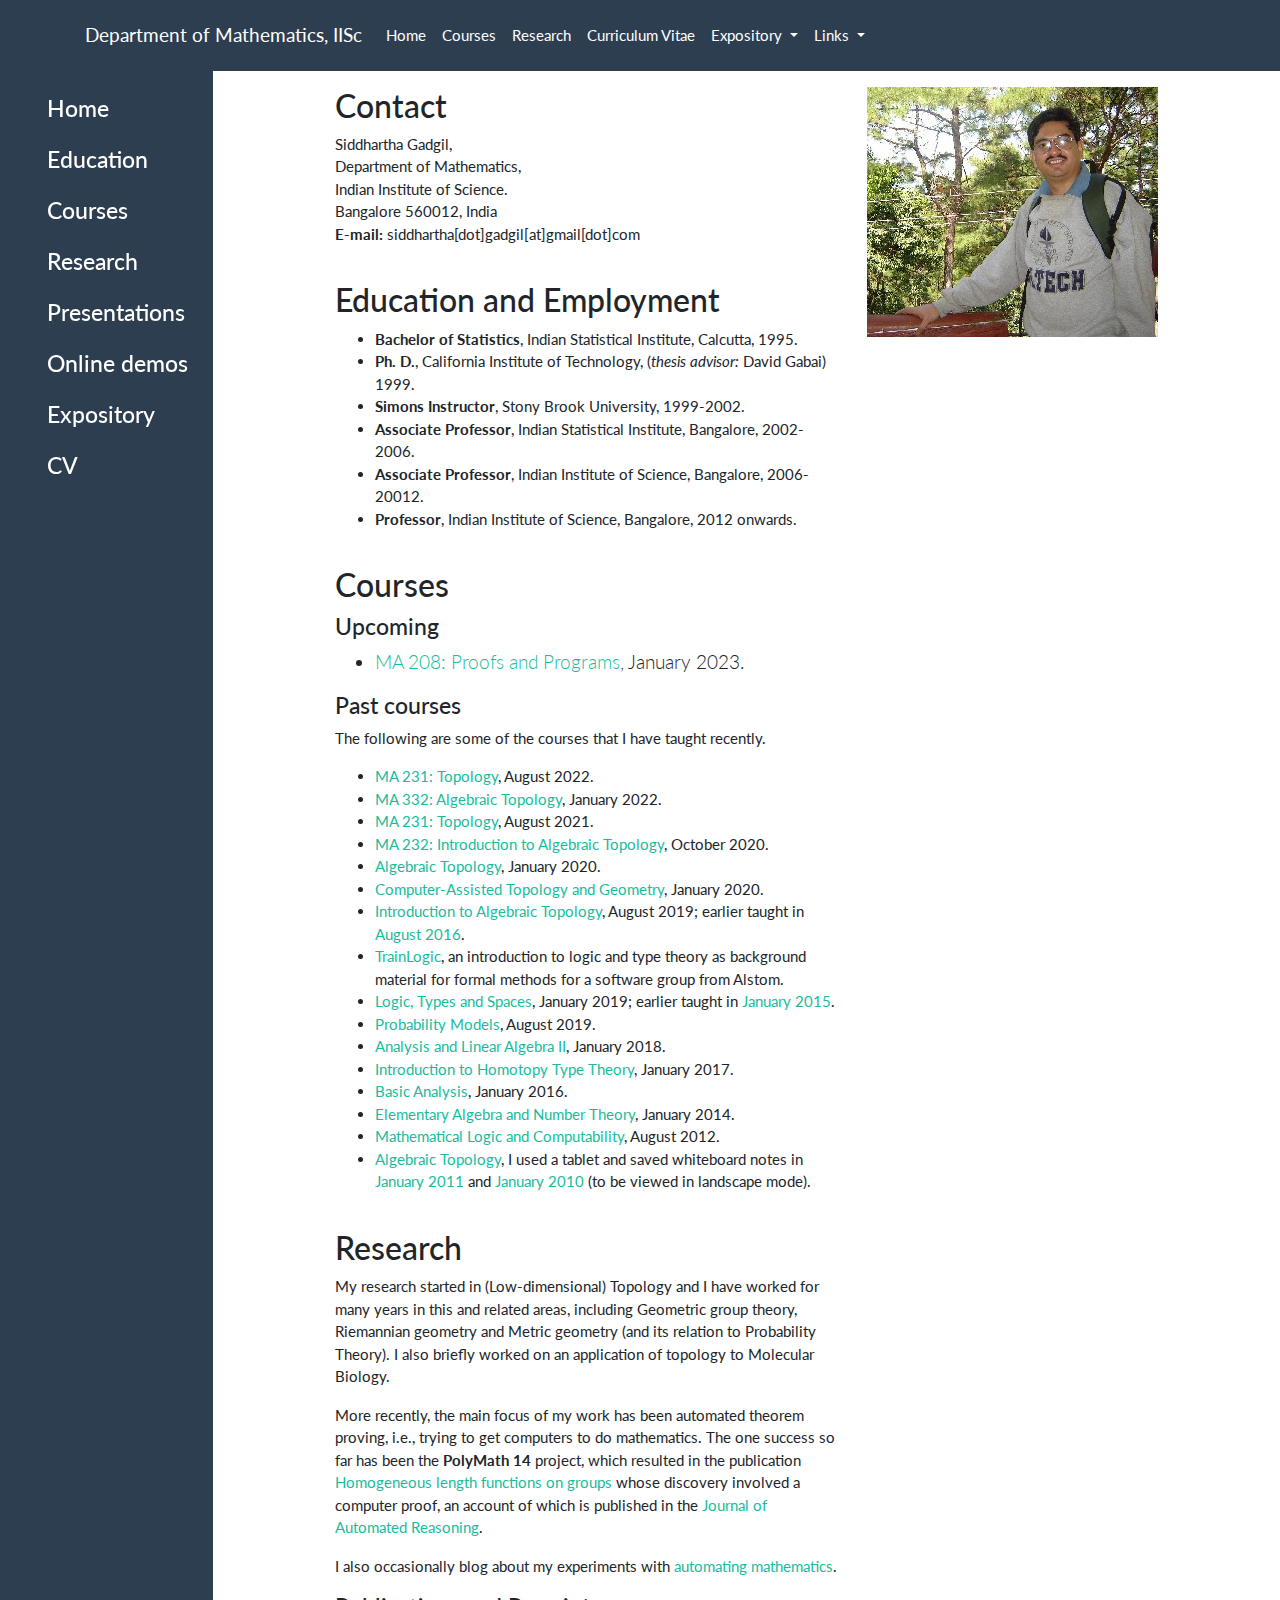
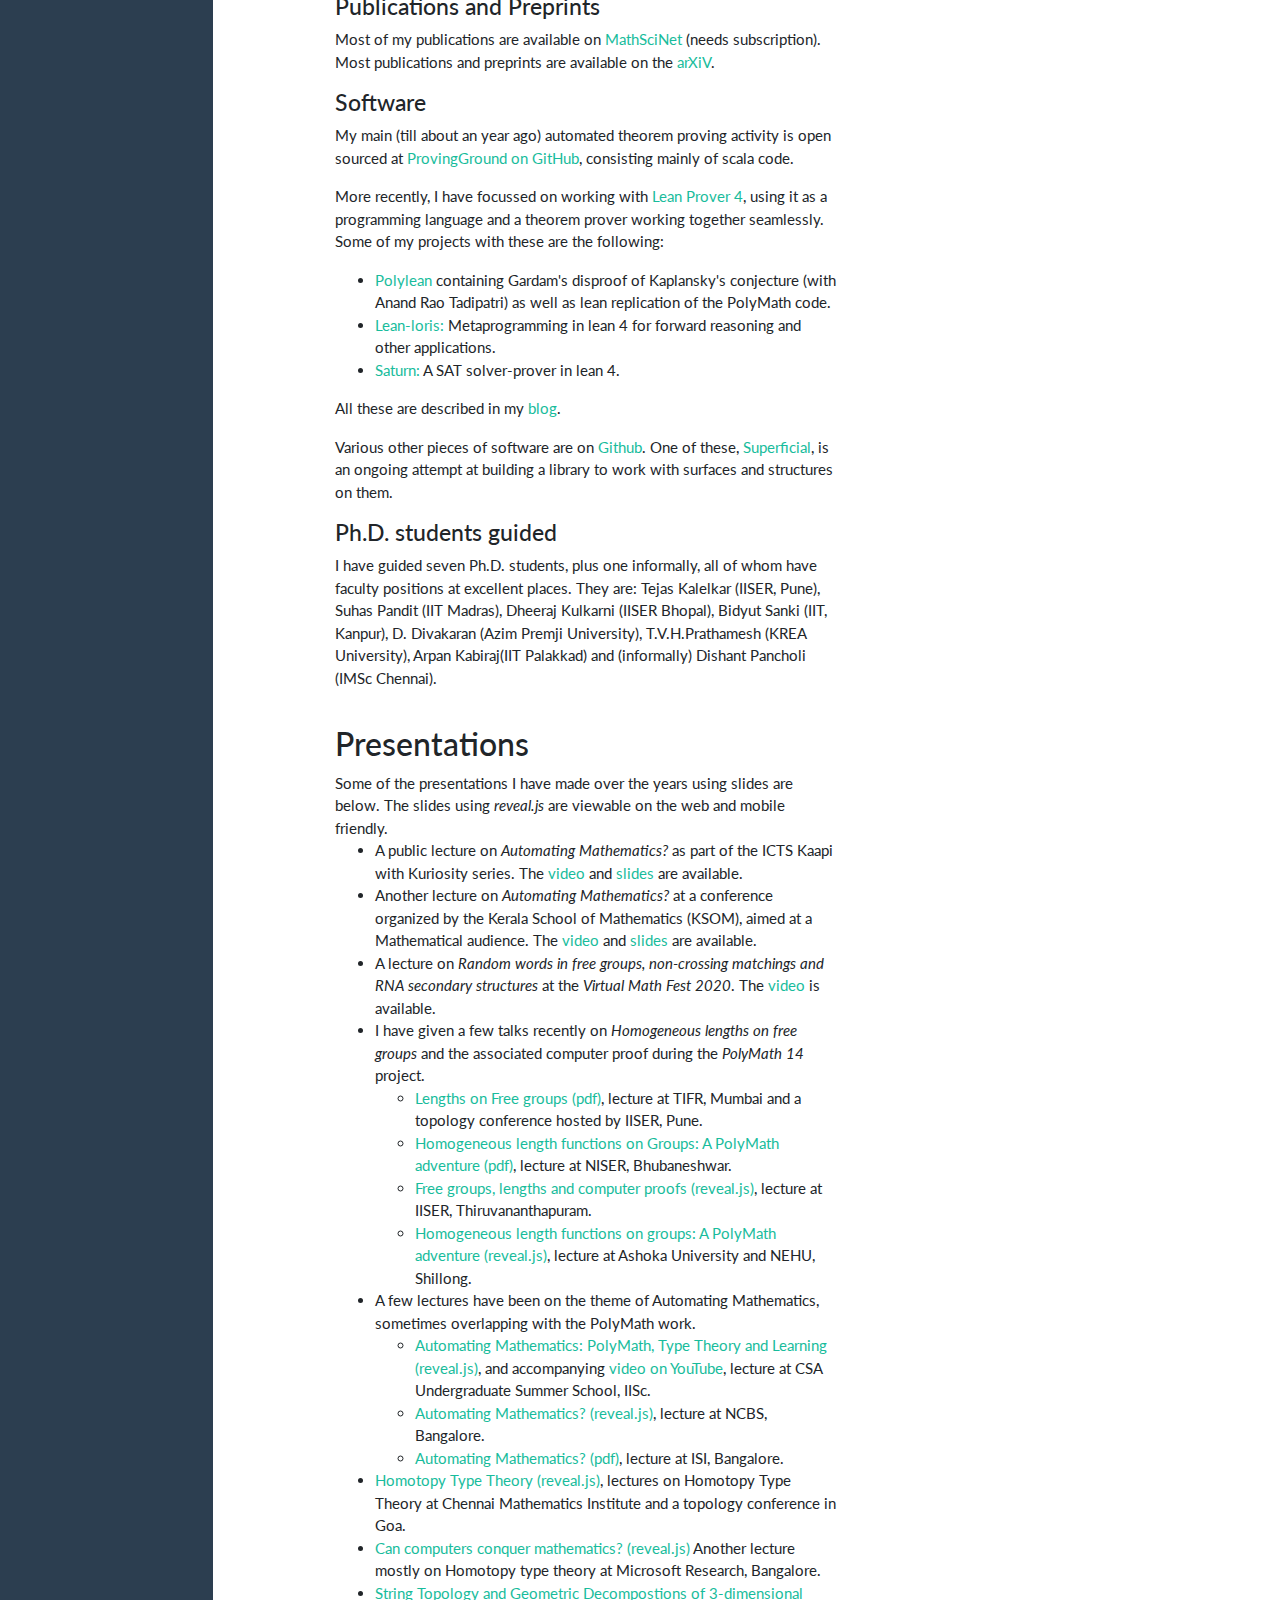
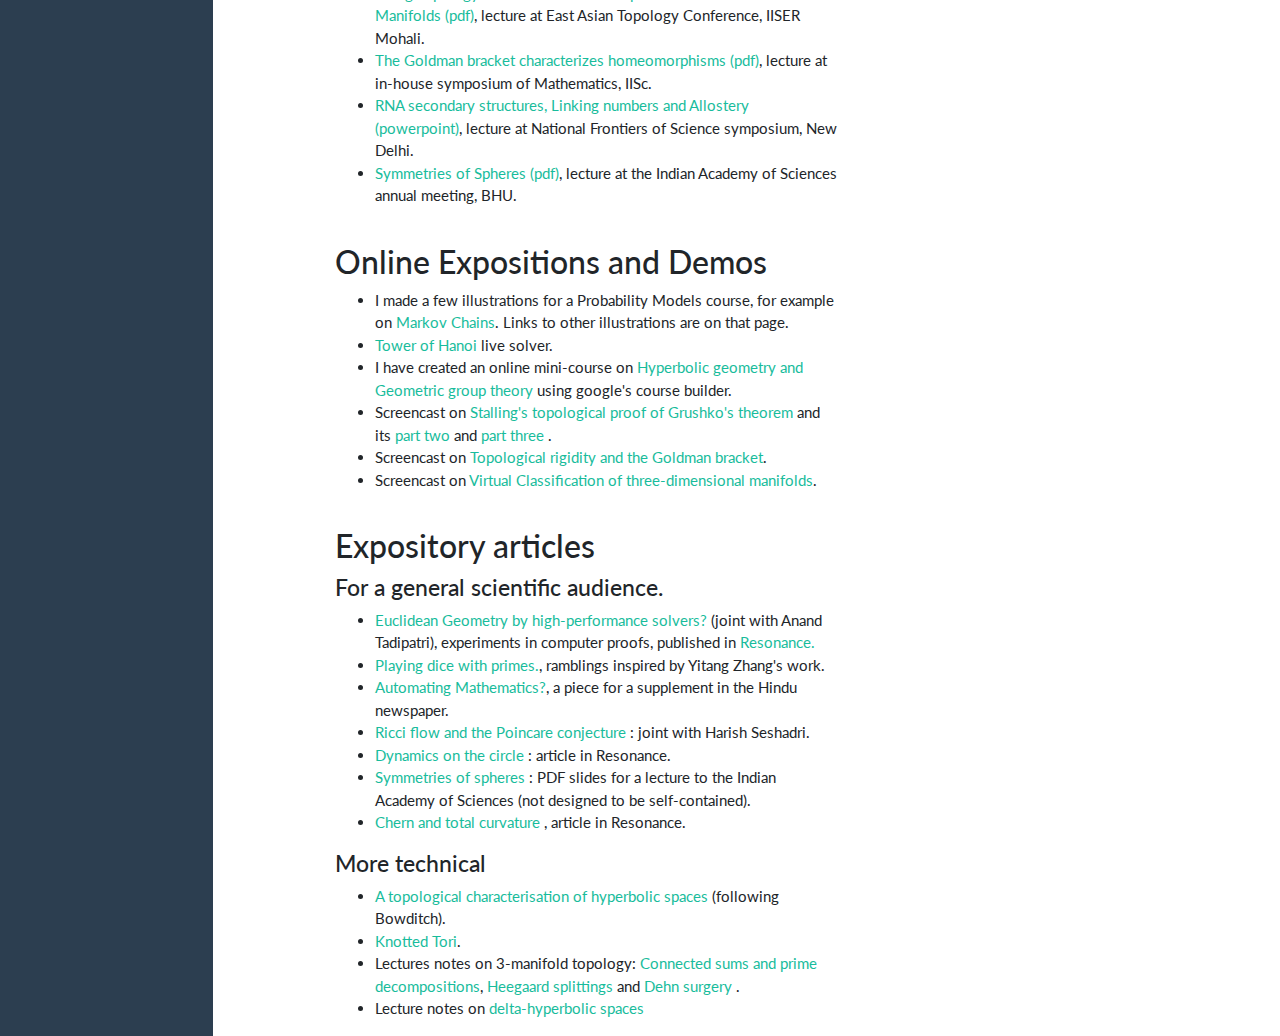
==== index.html @ 69d1cce6 "courses update" ====
<!DOCTYPE html>
<html lang="en">

<head>
  <meta charset="utf-8">
  <meta http-equiv="X-UA-Compatible" content="IE=edge">
  <meta name="viewport" content="width=device-width, initial-scale=1">
  <!-- The above 3 meta tags *must* come first in the head; any other head content must come *after* these tags -->

  <title>Siddhartha Gadgil's homepage</title>
  <link rel="icon" href="IIScLogo.jpg">


  <!-- Bootstrap -->

  <script src="https://code.jquery.com/jquery-3.3.1.slim.min.js"
    integrity="sha384-q8i/X+965DzO0rT7abK41JStQIAqVgRVzpbzo5smXKp4YfRvH+8abtTE1Pi6jizo"
    crossorigin="anonymous"></script>
  <script src="https://cdnjs.cloudflare.com/ajax/libs/popper.js/1.14.7/umd/popper.min.js"
    integrity="sha384-UO2eT0CpHqdSJQ6hJty5KVphtPhzWj9WO1clHTMGa3JDZwrnQq4sF86dIHNDz0W1"
    crossorigin="anonymous"></script>
  <link rel="stylesheet" href="/css/flatly/bootstrap.min.css">
  <script src="https://stackpath.bootstrapcdn.com/bootstrap/4.3.1/js/bootstrap.min.js"
    integrity="sha384-JjSmVgyd0p3pXB1rRibZUAYoIIy6OrQ6VrjIEaFf/nJGzIxFDsf4x0xIM+B07jRM"
    crossorigin="anonymous"></script>


  <link href="css/extras.css" rel="stylesheet">

</head>



<body>

  <nav class="navbar navbar-expand-lg navbar-dark bg-primary">
    <div class="container">
      <a class="navbar-brand" href="http://math.iisc.ac.in" target="_blank">Department of Mathematics, IISc</a>
      <!-- Brand and toggle get grouped for better mobile display -->
      <button class="navbar-toggler" type="button" data-toggle="collapse" data-target="#navbarSupportedContent"
        aria-controls="navbarSupportedContent" aria-expanded="false" aria-label="Toggle navigation">
        <span class="navbar-toggler-icon"></span>
      </button>

      <!-- Collect the nav links, forms, and other content for toggling -->
      <div class="collapse navbar-collapse" id="navbarSupportedContent">
        <ul class="navbar-nav mr-auto">
          <li class="nav-item"><a class="nav-link" href="#">Home</a></li>
          <li class="nav-item"><a class="nav-link" href="#courses">Courses</a></li>
          <li class="nav-item"><a class="nav-link" href="#research">Research</a></li>
          <li class="nav-item"> <a class="nav-link" href="cv.pdf"> Curriculum Vitae </a></li>

          <li class="nav-item dropdown">
            <a href="#" class="nav-link dropdown-toggle" data-toggle="dropdown" role="button" aria-haspopup="true"
              aria-expanded="false">Expository <span class="caret"></span></a>
            <ul class="dropdown-menu bg-primary">
              <li class="nav-item"><a class="nav-link" href="#online">Online/Live</a></li>
              <li class="nav-item"><a class="nav-link" href="#lectures">Presentations</a></li>
              <li class="nav-item"><a class="nav-link" href="#expos">Expository Articles</a></li>
              <li role="separator" class="divider"></li>
            </ul>
          </li>
          <li class="dropdown nav-item">
            <a href="#" class="nav-link dropdown-toggle" data-toggle="dropdown" role="button" aria-haspopup="true"
              aria-expanded="false">Links <span class="caret"></span></a>
            <ul class="dropdown-menu bg-primary">
              <!-- <li><a href="https://homotopytypetheory.org/">Homotopy Type theory</a></li>
              <li><a href="https://leanprover.github.io/tutorial/">Lean online tutorial</a></li> -->

              <li class="nav-item"><a class="nav-link" href="https://github.com/siddhartha-gadgil/ProvingGround"
                  target="_blank">ProvingGround Repository</a></li>
              <li class="nav-item"><a class="nav-link"
                  href="http://www.ams.org/mathscinet/search/publications.html?pg1=INDI&s1=673967&vfpref=html&r=1&extend=1"
                  target="_blank"> Published papers (MathSciNet)</a></li>
              <li class="nav-item"><a class="nav-link"
                  href="http://front.math.ucdavis.edu/search?a=gadgil-siddhartha+or+gadgil-siddartha&t=&q=&c=&n=50&s=Listings"
                  target="_blank"> All papers (arXiV)</a></li>
            </ul>
          </li>

        </ul>
        <ul class="nav navbar-nav navbar-right">


        </ul>
      </div><!-- /.navbar-collapse -->
    </div><!-- /.container-fluid -->
  </nav>


  <div class="container-fluid">
    <div class="row">
      <div class="col-md-3 col-lg-2 bg-primary text-light">
        <div class="position-fixed sidebar">
          <p></p>
          <h4 class="nav-item"><a class="nav-link" href="#">Home</a></h4>
          <h4 class="nav-item"><a class="nav-link" href="#education">Education</a></h4>
          <h4 class="nav-item"><a class="nav-link" href="#courses">Courses</a></h4>
          <h4 class="nav-item"><a class="nav-link" href="#research">Research</a></h4>
          <h4 class="nav-item"> <a class="nav-link" href="#lectures"> Presentations </a></h4>
          <h4 class="nav-item"> <a class="nav-link" href="#online"> Online demos </a></h4>
          <h4 class="nav-item"> <a class="nav-link" href="#expos"> Expository </a></h4>
          <h4 class="nav-item"> <a class="nav-link" href="cv.pdf" target="_blank"> CV </a></h4>

        </div>
      </div>


      <div class="col-md-5 offset-md-1">
        <p></p>
        <h3> Contact </h3>

        <address>
          Siddhartha Gadgil,<br>
          Department of Mathematics,<br>
          Indian Institute of Science.<br>
          Bangalore 560012, India <br>
          <strong>E-mail:</strong>
          siddhartha[dot]gadgil[at]gmail[dot]com</em>
        </address>

        <div id="education" class="section">
          <h3>Education and Employment</h3>
          <ul>
            <li><strong>Bachelor of Statistics</strong>, Indian Statistical Institute, Calcutta, 1995.</li>
            <li><strong>Ph. D.</strong>, California Institute of Technology, (<em>thesis advisor:</em> David Gabai)
              1999. </li>
            <li><strong>Simons Instructor</strong>, Stony Brook University, 1999-2002.</li>
            <li><strong>Associate Professor</strong>, Indian Statistical Institute, Bangalore, 2002-2006.</li>
            <li><strong>Associate Professor</strong>, Indian Institute of Science, Bangalore, 2006-20012.</li>
            <li><strong>Professor</strong>, Indian Institute of Science, Bangalore, 2012 onwards.</li>

          </ul>
        </div>

        <div id="courses" class="section">
          <h3> Courses</h3>
          <h4>Upcoming</h4>
          <ul>
            <li class="lead"><a href="http://math.iisc.ac.in/~gadgil/proofs-and-programs-2023/" target="_blank">MA 208:
                Proofs and Programs</a>, January 2023.</li>           
          </ul>

          <h4> Past courses </h4>
          <p>The following are some of the courses that I have taught recently.</p>
          <ul>
            <li><a href="http://math.iisc.ac.in/~gadgil/topology-2022/index.html">MA 231:
              Topology</a>, August 2022.</li>
            <li><a href="http://math.iisc.ac.in/~gadgil/algebraic-topology-2022/">
              MA 332: Algebraic Topology</a>, January 2022.</li>
            <li><a href="http://math.iisc.ac.in/~gadgil/topology-2021/index.html">MA 231:
              Topology</a>, August 2021.</li>
            <li><a href="http://math.iisc.ac.in/~gadgil/introduction-algebraic-topology-2020/index.html">MA 232:
              Introduction to Algebraic Topology</a>,
            October 2020.</li>
            <li><a href="http://math.iisc.ac.in/~gadgil/algebraic-topology-2020/">
                Algebraic Topology</a>, January 2020.</li>
            <li><a href="http://math.iisc.ac.in/~gadgil/catg2020/">
                Computer-Assisted Topology and Geometry</a>, January 2020.</li>
            <li><a href="http://math.iisc.ac.in/~gadgil/introduction-algebraic-topology-2019/">
                Introduction to Algebraic Topology</a>, August 2019; earlier taught in
              <a href="http://math.iisc.ac.in/~gadgil/AlgebraicTopology/home"> August 2016</a>.
            </li>
            <li> <a href="https://siddhartha-gadgil.github.io/TrainLogic/">TrainLogic</a>,
              an introduction to logic and type theory as background material for formal methods for a software group
              from Alstom.</li>
            <li><a href="http://math.iisc.ac.in/~gadgil/LTS2019/">Logic, Types and Spaces</a>, January 2019; earlier
              taught in
              <a href="http://siddhartha-gadgil.github.io/LogicTypesSpaces/home/">January 2015</a>.
            </li>
            <li><a href="http://math.iisc.ac.in/~gadgil/MA261/">Probability Models</a>, August 2019.</li>
            <li><a href="http://math.iisc.ac.in/~gadgil/UM102/">Analysis and Linear Algebra II</a>, January 2018.</li>
            <li><a href="http://math.iisc.ac.in/~gadgil/HoTT-Course/index.html"> Introduction to Homotopy Type
                Theory</a>, January 2017.</li>
            <li><a href="http://math.iisc.ac.in/~gadgil/BasicAnalysis/">Basic Analysis</a>, January 2016.</li>
            <li> <a href="https://sites.google.com/site/iiscalgebra/">Elementary Algebra and Number Theory</a>, January
              2014.</li>
            <li> <a href="https://sites.google.com/site/mathlogiciisc/">Mathematical Logic and Computability</a>, August
              2012.</li>
            <li> <a href="http://math.iisc.ac.in/~gadgil/algebraic-topology-2020/">
                Algebraic Topology</a>, I used a tablet and saved whiteboard notes in <a
                href="WhiteboardNotes.pdf">January 2011</a>
              and <a href="WhiteboardNotes2010.pdf">January 2010</a> (to be viewed in landscape mode).</li>
          </ul>

        </div>

        <div id="research" class="section">
          <h3> Research</h3>
          <p>
            My research started in (Low-dimensional) Topology and I have worked for many years in this and related
            areas,
            including Geometric group theory, Riemannian geometry and Metric geometry (and its relation to Probability
            Theory).
            I also briefly worked on an application of topology to Molecular Biology.
          </p>
          <p> More recently, the main focus of my work has been automated theorem
            proving, i.e., trying to get computers to do mathematics. The one success so far has been the
            <strong>PolyMath 14</strong> project,
            which resulted in the publication <a href="https://msp.org/ant/2018/12-7/ant-v12-n7-p09-p.pdf">
              Homogeneous length functions on groups</a> whose discovery involved a computer proof, an account of which
            is
            published in the <a href="https://link.springer.com/article/10.1007/s10817-019-09523-1">Journal of Automated
              Reasoning</a>.
          </p>
          <p>I also occasionally blog about
            my experiments with <a
              href="https://siddhartha-gadgil.github.io/automating-mathematics/">automating mathematics</a>.
          </p>
          <h4>Publications and Preprints</h4>
          <p> Most of my publications are available on <a
              href="http://www.ams.org/mathscinet/search/publications.html?pg1=INDI&s1=673967&vfpref=html&r=1&extend=1"
              target="_blank"> MathSciNet</a> (needs subscription). Most publications and preprints are available on
            the <a
              href="https://arxiv.org/search/?query=Gadgil%2C+Sid*&searchtype=author&abstracts=show&order=-announced_date_first&size=50"
              target="_blank">arXiV</a>.
          </p>


          <h4>Software</h4>
          <p>My main (till about an year ago) automated theorem proving activity is open sourced at <a
              href="https://github.com/siddhartha-gadgil/ProvingGround" target="_blank">ProvingGround on
              GitHub</a>,
            consisting mainly of scala code.</p>
          <p>More recently, I have focussed on working with <a href="https://leanprover.github.io/">Lean Prover 4</a>, using it as a programming 
          language and a theorem prover working together seamlessly. Some of my projects with these are the following:
        <ul>
          <li><a href="https://github.com/siddhartha-gadgil/Polylean">Polylean</a> containing 
            Gardam's disproof of Kaplansky's conjecture (with Anand Rao Tadipatri) as well as lean replication of the PolyMath code. </li>
            <li> <a href="https://github.com/siddhartha-gadgil/lean-loris">Lean-loris:</a> Metaprogramming in lean 4 for forward reasoning and other applications.</li>
            <li><a href="https://github.com/siddhartha-gadgil/Saturn">Saturn:</a> A SAT solver-prover in lean 4.</li>
        </ul>
        All these are described in my <a
        href="https://siddhartha-gadgil.github.io/automating-mathematics/">blog</a>.
      </p>
          <p>Various other pieces of software are on <a href="https://github.com/siddhartha-gadgil">Github</a>. One of
            these,
            <a href="https://github.com/siddhartha-gadgil/Superficial">Superficial</a>, is an ongoing attempt at
            building a library to work with
            surfaces and structures on them.
          </p>

          <h4>Ph.D. students guided</h4>
          <p> I have guided seven Ph.D. students, plus one informally, all of whom have faculty positions at excellent
            places. They are:
            Tejas Kalelkar (IISER, Pune), Suhas Pandit (IIT Madras), Dheeraj Kulkarni (IISER Bhopal), Bidyut Sanki (IIT,
            Kanpur),
            D. Divakaran (Azim Premji University), T.V.H.Prathamesh (KREA University), Arpan
            Kabiraj(IIT Palakkad) and
            (informally) Dishant Pancholi (IMSc Chennai).

          </p>
        </div>

        <div class="section" id="lectures">
          <h3> Presentations</h3>
          Some of the presentations I have made over the years using slides are below. The slides using
          <em>reveal.js</em> are viewable on the web and mobile friendly.
          <ul>
            <li> A public lecture on <em>Automating Mathematics?</em> as part of the ICTS Kaapi with Kuriosity series.
              The <a href="https://youtu.be/7q48VVBb9TM" target="_blank">video</a> and
              <a href="http://siddhartha-gadgil.github.io/presentations/KWK-AutoMath.html#/" target="_blank">slides</a>
              are available.
            </li>
            <li> Another lecture on <em>Automating Mathematics?</em> at a conference organized by the Kerala School of
              Mathematics (KSOM),
              aimed at a Mathematical audience.
              The <a href="https://youtu.be/bNIBmOoJnpA" target="_blank">video</a> and
              <a href="http://siddhartha-gadgil.github.io/presentations/KSOM-AutoMath.html#/" target="_blank">slides</a>
              are available.
            </li>
            </li>
            <li> A lecture on <em>Random words in free groups, non-crossing matchings and RNA secondary structures</em>
              at the
              <em>Virtual Math Fest 2020</em>. The <a href="https://youtu.be/xK-psplCWpQ" target="_blank">video</a> is
              available.
            </li>
            <li>
              I have given a few talks recently on <em>Homogeneous lengths on free groups</em> and the associated
              computer proof during the <em>PolyMath 14</em> project.
              <ul>
                <li><a href="FreeGroupLengths.pdf" target="_blank">Lengths on Free groups (pdf)</a>, lecture at TIFR,
                  Mumbai and a topology conference hosted by IISER, Pune.</li>
                <li><a href="PolyMath.pdf" target="_blank">Homogeneous length functions on Groups: A PolyMath adventure
                    (pdf)</a>, lecture at NISER, Bhubaneshwar.</li>
                <li> <a href="presentations/FreeGroupLengths.html" target="_blank">Free groups, lengths and computer
                    proofs (reveal.js)</a>, lecture at IISER, Thiruvananthapuram.</li>
                <li><a href="presentations/HomogeneousLengths.html#/" target="_blank"> Homogeneous length functions on
                    groups: A PolyMath adventure (reveal.js)</a>, lecture at Ashoka University and NEHU, Shillong.</li>
              </ul>
            </li>
            <li> A few lectures have been on the theme of Automating Mathematics, sometimes overlapping with the
              PolyMath work.
              <ul>
                <li> <a href="presentations/SummerCSIISc.html" target="_blank">Automating Mathematics: PolyMath, Type
                    Theory and Learning (reveal.js)</a>,
                  and accompanying <a href="https://www.youtube.com/watch?v=b4uvqfe_2vg" target="_blank">video on
                    YouTube</a>, lecture at CSA Undergraduate Summer School, IISc.</li>
                <li> <a href="presentations/VadaMath.html" target="_blank">Automating Mathematics? (reveal.js)</a>,
                  lecture at NCBS, Bangalore.</li>
                <li> <a href="AutoMath.pdf" target="_blank">Automating Mathematics? (pdf)</a>, lecture at ISI,
                  Bangalore.</li>
              </ul>
            </li>
            <li><a href="presentations/HoTTlecture.html" target="_blank"> Homotopy Type Theory (reveal.js)</a>, lectures
              on Homotopy Type Theory at Chennai Mathematics Institute and a topology conference in Goa.</li>
            <li><a href="presentations/AutoMath.html" target="_blank"> Can computers conquer mathematics?
                (reveal.js)</a> Another lecture mostly on Homotopy type theory at Microsoft Research, Bangalore.</li>
            <li> <a href="strings-geom.pdf" target="_blank">String Topology and Geometric Decompostions of 3-dimensional
                Manifolds (pdf)</a>, lecture at East Asian Topology Conference, IISER Mohali.</li>
            <li> <a href="InhouseGoldman.pdf" target="_blank">The Goldman bracket characterizes homeomorphisms
                (pdf)</a>, lecture at in-house symposium of Mathematics, IISc.</li>
            <li> <a href="NatFOS.pptx" target="_blank">RNA secondary structures, Linking numbers and Allostery
                (powerpoint)</a>, lecture at National Frontiers of Science symposium, New Delhi.</li>
            <li> <a href="AcadPres.pdf" target="_blank">Symmetries of Spheres (pdf)</a>, lecture at the Indian Academy
              of Sciences annual meeting, BHU.</li>
          </ul>

        </div>


        <div id="online" class="section">
          <h3> Online Expositions and Demos </h3>

          <ul>
            <li> I made a few illustrations for a Probability Models course, for example on <a
                href="http://math.iisc.ac.in/~gadgil/MA261/illustrations/markov.html">Markov Chains</a>. Links to other
              illustrations are on that page.</li>
            <li><a href="./TowerOfHanoi/index.html">Tower of Hanoi</a> live solver.</li>
            <li> I have created an online mini-course on
              <a href="http://hyperboliccourse.appspot.com/" target="_blank">Hyperbolic geometry and Geometric group
                theory</a> using google's course builder.
            </li>
            <li> Screencast on <a href="https://www.youtube.com/watch?v=HoqcXZo689I" target="_blank"> Stalling's
                topological
                proof of Grushko's theorem </a> and its <a href="https://www.youtube.com/watch?v=KDRmBD_kHmM"
                target="_blank">part two </a> and <a href="https://www.youtube.com/watch?v=4pSlZ07UZbk"
                target="_blank">part
                three </a>.</li>
            <li> Screencast on <a href="https://www.youtube.com/watch?v=YK-kLTkgHYA" target="_blank"> Topological
                rigidity
                and the Goldman bracket</a>.</li>
            <li> Screencast on <a href="https://www.youtube.com/watch?v=5p_-rsQm6Io" target="_blank"> Virtual
                Classification
                of three-dimensional manifolds</a>.</li>

          </ul>
        </div>



        <div id="expos" class="section">
          <h3> Expository articles </h3>



          <h4> For a general scientific audience.</h4>

          <ul>
            <li><a href="http://math.iisc.ac.in/~gadgil/SMTGeom.pdf" target="_blank">Euclidean Geometry by
                high-performance solvers?</a></a>
              (joint with Anand Tadipatri), experiments in computer proofs, published in <a href="https://www.ias.ac.in/describe/article/reso/027/05/0801-0816">Resonance.</li>
            <li><a href="http://www.currentscience.ac.in/Volumes/105/02/0162.pdf" target="_blank"> Playing dice with
                primes.</a>, ramblings inspired by Yitang Zhang's work.

            <li> <a href="http://www.thehindu.com/todays-paper/tp-features/tp-editorialfeatures/article2748120.ece"
                target="_blank"> Automating Mathematics?</a>, a piece for a supplement in the Hindu newspaper.</li>

            <li> <a href="http://math.iisc.ac.in/%7Egadgil/expos/poincare.pdf"> Ricci flow and
                the Poincare
                conjecture </a>: joint with Harish Seshadri. </li>

            <li> <a href="http://math.iisc.ac.in/%7Egadgil/expos/dyn1.pdf"> Dynamics on the
                circle </a>: article
              in Resonance. </li>

            <li> <a href="http://math.iisc.ac.in/%7Egadgil/expos/acad.pdf"> Symmetries of
                spheres </a>: PDF slides
              for a lecture to the Indian Academy of Sciences (not designed to
              be self-contained). </li>

            <li> <a href="http://math.iisc.ac.in/%7Egadgil/expos/Chern.ps"> Chern and total
                curvature </a>,
              article in Resonance. </li>

          </ul>

          <h4> More technical </h4>


          <ul>


            <li> <a href="http://math.iisc.ac.in/%7Egadgil/expos/Bowd.pdf"> A topological
                characterisation of
                hyperbolic spaces </a>(following Bowditch). </li>


            <li> <a href="http://math.iisc.ac.in/%7Egadgil/expos/Tori.pdf"> Knotted Tori</a>.
            </li>

            <li> Lectures notes on 3-manifold topology: <a
                href="http://math.iisc.ac.in/%7Egadgil/expos/normal.ps">Connected
                sums and prime
                decompositions</a>, <a href="http://math.iisc.ac.in/%7Egadgil/expos/Heegard.pdf">
                Heegaard splittings</a> and <a href="http://math.iisc.ac.in/%7Egadgil/expos/surgery.pdf">
                Dehn surgery </a>. </li>


            <li> Lecture notes on <a href="http://math.iisc.ac.in/%7Egadgil/expos/hyp.pdf">
                delta-hyperbolic
                spaces</a></li>

          </ul>
        </div>

      </div>
      <div class="col-md-3">
        <p></p>
        <img src="nehu.jpg" class="float-right" alt="Siddhartha Gadgil">
      </div>

    </div>

  </div>


</body>

</html>
---- css/extras.css ----
/* body {
    padding-top: 80px;
} */

.section {
    padding-top: 20px;
}

#arxiv {
    border-style: solid;
    border-width: 1px;
}

.nav-item a {
    color: white;
}

.nav-item a:hover, a:focus {
    color: white;
    text-decoration: underline;
}
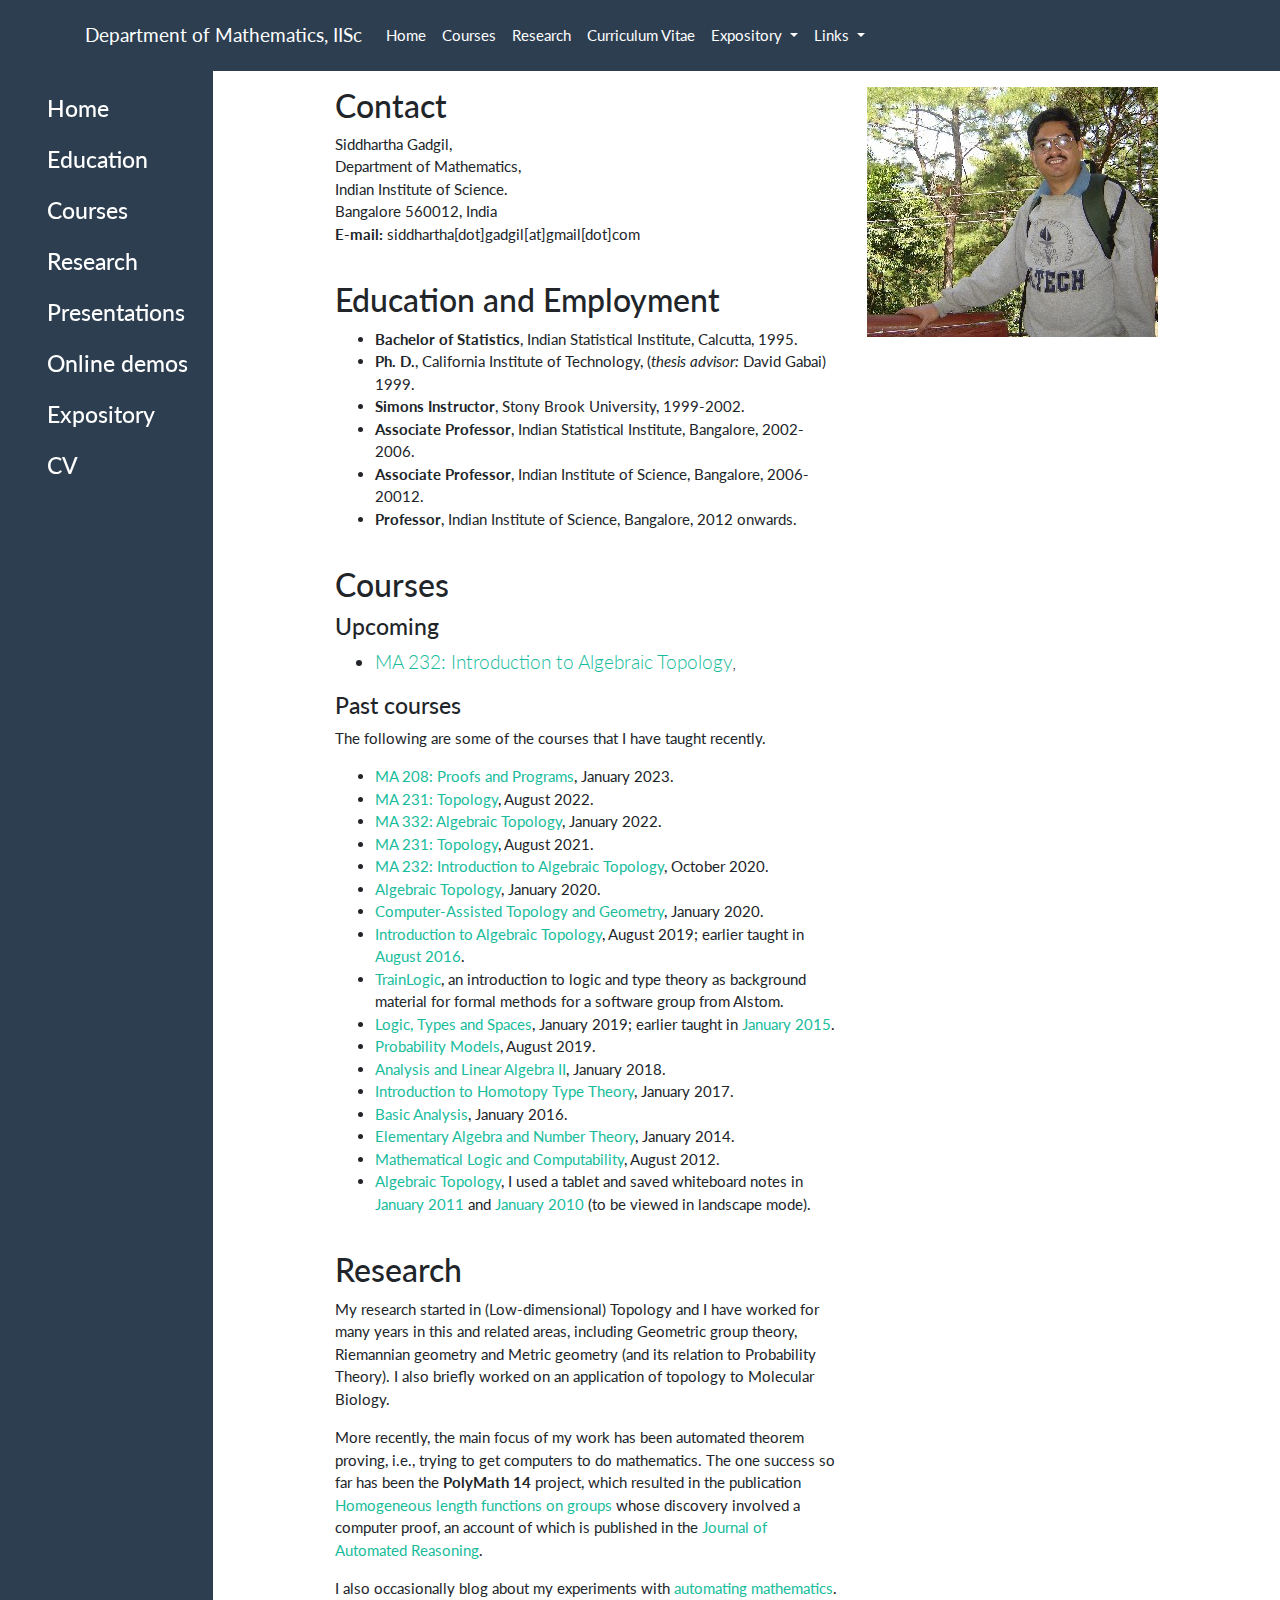
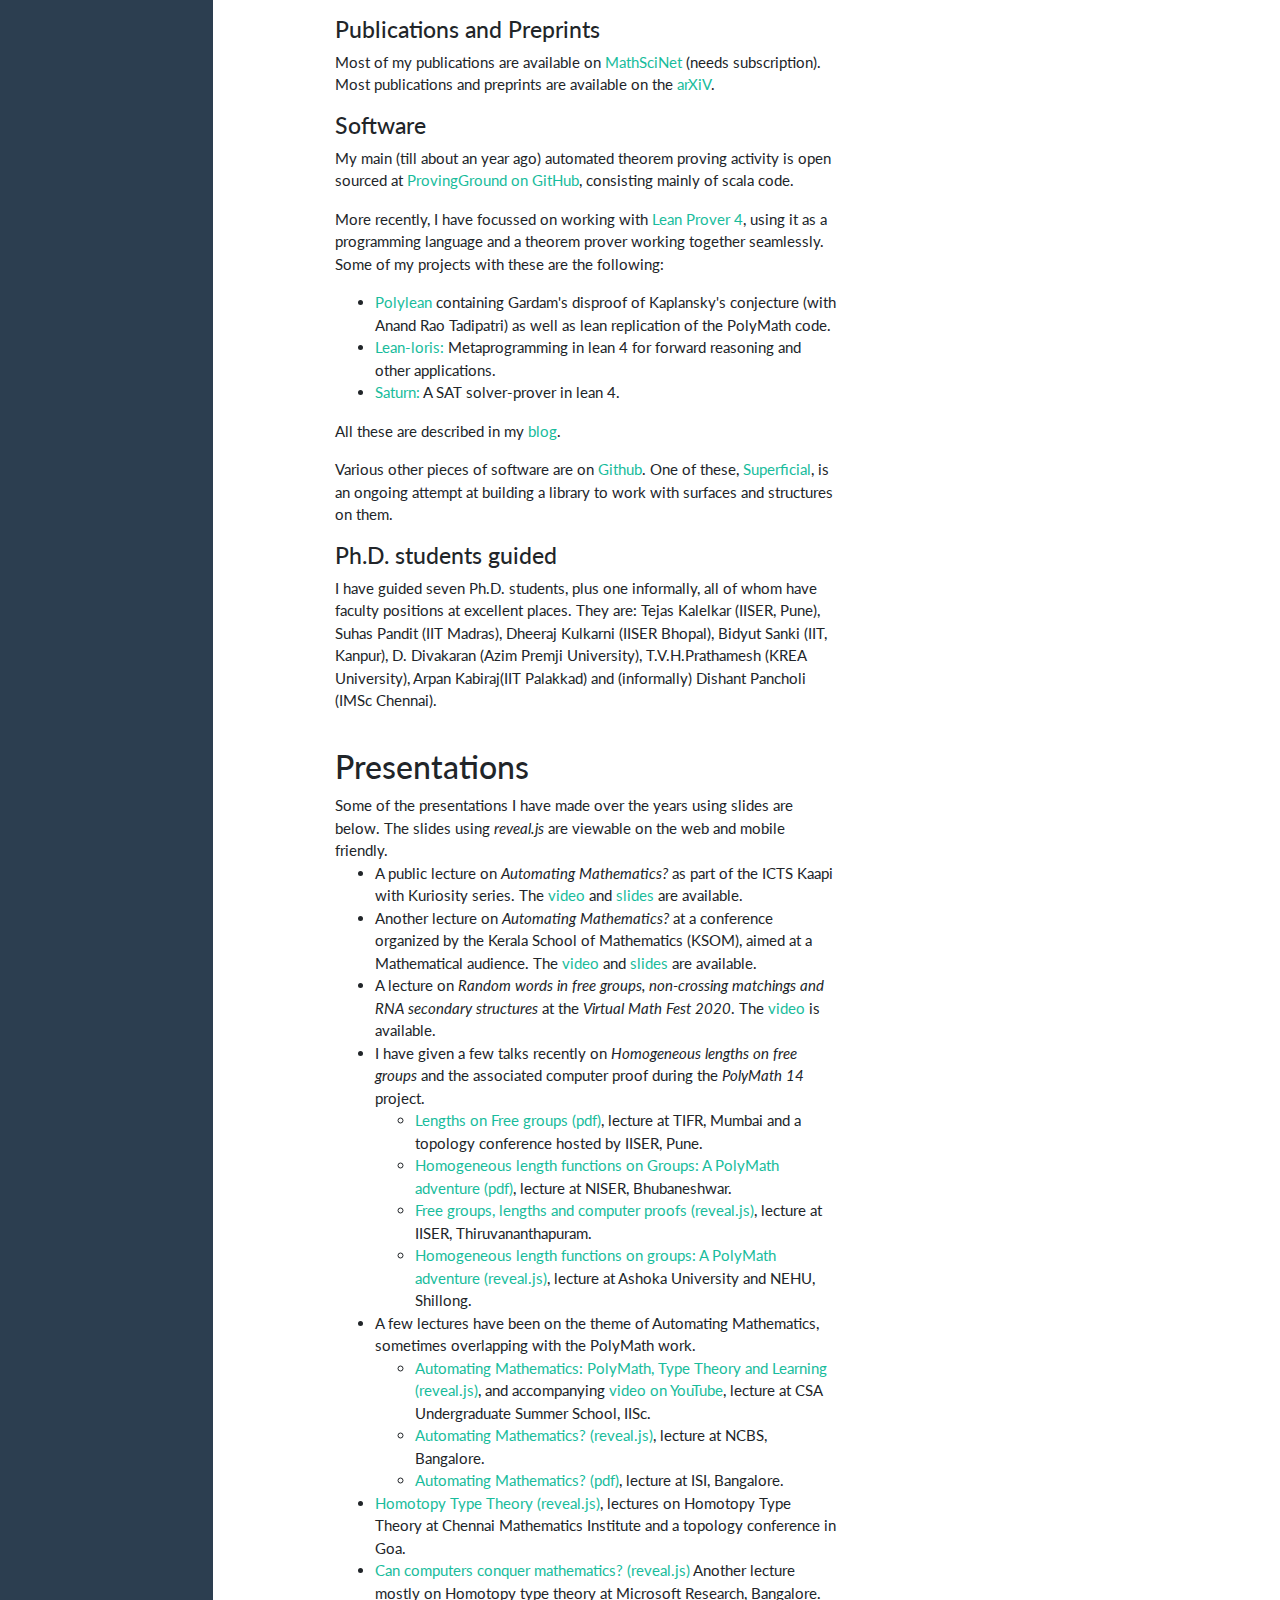
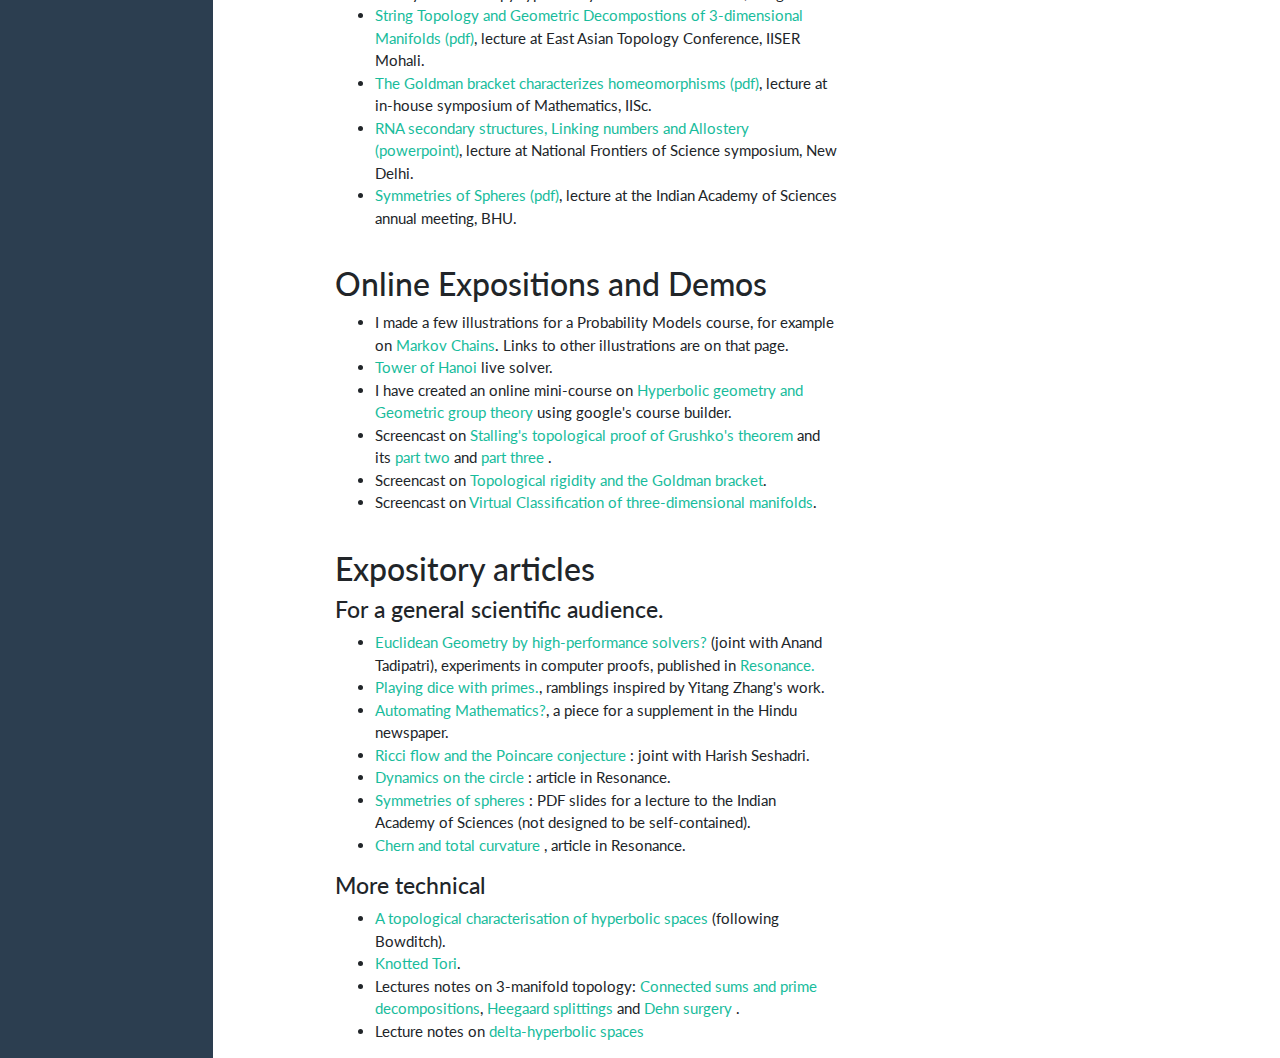
==== commit 84880d36: "course update" ====
--- a/index.html
+++ b/index.html
@@ -35,7 +35,7 @@
 
   <nav class="navbar navbar-expand-lg navbar-dark bg-primary">
     <div class="container">
-      <a class="navbar-brand" href="http://math.iisc.ac.in" target="_blank">Department of Mathematics, IISc</a>
+      <a class="navbar-brand" href="https://math.iisc.ac.in" target="_blank">Department of Mathematics, IISc</a>
       <!-- Brand and toggle get grouped for better mobile display -->
       <button class="navbar-toggler" type="button" data-toggle="collapse" data-target="#navbarSupportedContent"
         aria-controls="navbarSupportedContent" aria-expanded="false" aria-label="Toggle navigation">
@@ -137,47 +137,49 @@
           <h3> Courses</h3>
           <h4>Upcoming</h4>
           <ul>
-            <li class="lead"><a href="http://math.iisc.ac.in/~gadgil/proofs-and-programs-2023/" target="_blank">MA 208:
-                Proofs and Programs</a>, January 2023.</li>           
+            <li class="lead"><a href="https://math.iisc.ac.in/~gadgil/intro-algebraic-topology-2023/index.html">MA 232:
+              Introduction to Algebraic Topology</a>,
           </ul>
 
           <h4> Past courses </h4>
           <p>The following are some of the courses that I have taught recently.</p>
           <ul>
-            <li><a href="http://math.iisc.ac.in/~gadgil/topology-2022/index.html">MA 231:
+            <li><a href="https://math.iisc.ac.in/~gadgil/proofs-and-programs-2023/" target="_blank">MA 208:
+              Proofs and Programs</a>, January 2023.</li>           
+            <li><a href="https://math.iisc.ac.in/~gadgil/topology-2022/index.html">MA 231:
               Topology</a>, August 2022.</li>
-            <li><a href="http://math.iisc.ac.in/~gadgil/algebraic-topology-2022/">
+            <li><a href="https://math.iisc.ac.in/~gadgil/algebraic-topology-2022/">
               MA 332: Algebraic Topology</a>, January 2022.</li>
-            <li><a href="http://math.iisc.ac.in/~gadgil/topology-2021/index.html">MA 231:
+            <li><a href="https://math.iisc.ac.in/~gadgil/topology-2021/index.html">MA 231:
               Topology</a>, August 2021.</li>
-            <li><a href="http://math.iisc.ac.in/~gadgil/introduction-algebraic-topology-2020/index.html">MA 232:
+            <li><a href="https://math.iisc.ac.in/~gadgil/introduction-algebraic-topology-2020/index.html">MA 232:
               Introduction to Algebraic Topology</a>,
             October 2020.</li>
-            <li><a href="http://math.iisc.ac.in/~gadgil/algebraic-topology-2020/">
+            <li><a href="https://math.iisc.ac.in/~gadgil/algebraic-topology-2020/">
                 Algebraic Topology</a>, January 2020.</li>
-            <li><a href="http://math.iisc.ac.in/~gadgil/catg2020/">
+            <li><a href="https://math.iisc.ac.in/~gadgil/catg2020/">
                 Computer-Assisted Topology and Geometry</a>, January 2020.</li>
-            <li><a href="http://math.iisc.ac.in/~gadgil/introduction-algebraic-topology-2019/">
+            <li><a href="https://math.iisc.ac.in/~gadgil/introduction-algebraic-topology-2019/">
                 Introduction to Algebraic Topology</a>, August 2019; earlier taught in
-              <a href="http://math.iisc.ac.in/~gadgil/AlgebraicTopology/home"> August 2016</a>.
+              <a href="https://math.iisc.ac.in/~gadgil/AlgebraicTopology/home"> August 2016</a>.
             </li>
             <li> <a href="https://siddhartha-gadgil.github.io/TrainLogic/">TrainLogic</a>,
               an introduction to logic and type theory as background material for formal methods for a software group
               from Alstom.</li>
-            <li><a href="http://math.iisc.ac.in/~gadgil/LTS2019/">Logic, Types and Spaces</a>, January 2019; earlier
+            <li><a href="https://math.iisc.ac.in/~gadgil/LTS2019/">Logic, Types and Spaces</a>, January 2019; earlier
               taught in
               <a href="http://siddhartha-gadgil.github.io/LogicTypesSpaces/home/">January 2015</a>.
             </li>
-            <li><a href="http://math.iisc.ac.in/~gadgil/MA261/">Probability Models</a>, August 2019.</li>
-            <li><a href="http://math.iisc.ac.in/~gadgil/UM102/">Analysis and Linear Algebra II</a>, January 2018.</li>
-            <li><a href="http://math.iisc.ac.in/~gadgil/HoTT-Course/index.html"> Introduction to Homotopy Type
+            <li><a href="https://math.iisc.ac.in/~gadgil/MA261/">Probability Models</a>, August 2019.</li>
+            <li><a href="https://math.iisc.ac.in/~gadgil/UM102/">Analysis and Linear Algebra II</a>, January 2018.</li>
+            <li><a href="https://math.iisc.ac.in/~gadgil/HoTT-Course/index.html"> Introduction to Homotopy Type
                 Theory</a>, January 2017.</li>
-            <li><a href="http://math.iisc.ac.in/~gadgil/BasicAnalysis/">Basic Analysis</a>, January 2016.</li>
+            <li><a href="https://math.iisc.ac.in/~gadgil/BasicAnalysis/">Basic Analysis</a>, January 2016.</li>
             <li> <a href="https://sites.google.com/site/iiscalgebra/">Elementary Algebra and Number Theory</a>, January
               2014.</li>
             <li> <a href="https://sites.google.com/site/mathlogiciisc/">Mathematical Logic and Computability</a>, August
               2012.</li>
-            <li> <a href="http://math.iisc.ac.in/~gadgil/algebraic-topology-2020/">
+            <li> <a href="https://math.iisc.ac.in/~gadgil/algebraic-topology-2020/">
                 Algebraic Topology</a>, I used a tablet and saved whiteboard notes in <a
                 href="WhiteboardNotes.pdf">January 2011</a>
               and <a href="WhiteboardNotes2010.pdf">January 2010</a> (to be viewed in landscape mode).</li>
@@ -324,7 +326,7 @@
 
           <ul>
             <li> I made a few illustrations for a Probability Models course, for example on <a
-                href="http://math.iisc.ac.in/~gadgil/MA261/illustrations/markov.html">Markov Chains</a>. Links to other
+                href="https://math.iisc.ac.in/~gadgil/MA261/illustrations/markov.html">Markov Chains</a>. Links to other
               illustrations are on that page.</li>
             <li><a href="./TowerOfHanoi/index.html">Tower of Hanoi</a> live solver.</li>
             <li> I have created an online mini-course on
@@ -357,7 +359,7 @@
           <h4> For a general scientific audience.</h4>
 
           <ul>
-            <li><a href="http://math.iisc.ac.in/~gadgil/SMTGeom.pdf" target="_blank">Euclidean Geometry by
+            <li><a href="https://math.iisc.ac.in/~gadgil/SMTGeom.pdf" target="_blank">Euclidean Geometry by
                 high-performance solvers?</a></a>
               (joint with Anand Tadipatri), experiments in computer proofs, published in <a href="https://www.ias.ac.in/describe/article/reso/027/05/0801-0816">Resonance.</li>
             <li><a href="http://www.currentscience.ac.in/Volumes/105/02/0162.pdf" target="_blank"> Playing dice with
@@ -366,20 +368,20 @@
             <li> <a href="http://www.thehindu.com/todays-paper/tp-features/tp-editorialfeatures/article2748120.ece"
                 target="_blank"> Automating Mathematics?</a>, a piece for a supplement in the Hindu newspaper.</li>
 
-            <li> <a href="http://math.iisc.ac.in/%7Egadgil/expos/poincare.pdf"> Ricci flow and
+            <li> <a href="https://math.iisc.ac.in/%7Egadgil/expos/poincare.pdf"> Ricci flow and
                 the Poincare
                 conjecture </a>: joint with Harish Seshadri. </li>
 
-            <li> <a href="http://math.iisc.ac.in/%7Egadgil/expos/dyn1.pdf"> Dynamics on the
+            <li> <a href="https://math.iisc.ac.in/%7Egadgil/expos/dyn1.pdf"> Dynamics on the
                 circle </a>: article
               in Resonance. </li>
 
-            <li> <a href="http://math.iisc.ac.in/%7Egadgil/expos/acad.pdf"> Symmetries of
+            <li> <a href="https://math.iisc.ac.in/%7Egadgil/expos/acad.pdf"> Symmetries of
                 spheres </a>: PDF slides
               for a lecture to the Indian Academy of Sciences (not designed to
               be self-contained). </li>
 
-            <li> <a href="http://math.iisc.ac.in/%7Egadgil/expos/Chern.ps"> Chern and total
+            <li> <a href="https://math.iisc.ac.in/%7Egadgil/expos/Chern.ps"> Chern and total
                 curvature </a>,
               article in Resonance. </li>
 
@@ -391,23 +393,23 @@
           <ul>
 
 
-            <li> <a href="http://math.iisc.ac.in/%7Egadgil/expos/Bowd.pdf"> A topological
+            <li> <a href="https://math.iisc.ac.in/%7Egadgil/expos/Bowd.pdf"> A topological
                 characterisation of
                 hyperbolic spaces </a>(following Bowditch). </li>
 
 
-            <li> <a href="http://math.iisc.ac.in/%7Egadgil/expos/Tori.pdf"> Knotted Tori</a>.
+            <li> <a href="https://math.iisc.ac.in/%7Egadgil/expos/Tori.pdf"> Knotted Tori</a>.
             </li>
 
             <li> Lectures notes on 3-manifold topology: <a
-                href="http://math.iisc.ac.in/%7Egadgil/expos/normal.ps">Connected
+                href="https://math.iisc.ac.in/%7Egadgil/expos/normal.ps">Connected
                 sums and prime
-                decompositions</a>, <a href="http://math.iisc.ac.in/%7Egadgil/expos/Heegard.pdf">
-                Heegaard splittings</a> and <a href="http://math.iisc.ac.in/%7Egadgil/expos/surgery.pdf">
+                decompositions</a>, <a href="https://math.iisc.ac.in/%7Egadgil/expos/Heegard.pdf">
+                Heegaard splittings</a> and <a href="https://math.iisc.ac.in/%7Egadgil/expos/surgery.pdf">
                 Dehn surgery </a>. </li>
 
 
-            <li> Lecture notes on <a href="http://math.iisc.ac.in/%7Egadgil/expos/hyp.pdf">
+            <li> Lecture notes on <a href="https://math.iisc.ac.in/%7Egadgil/expos/hyp.pdf">
                 delta-hyperbolic
                 spaces</a></li>
 
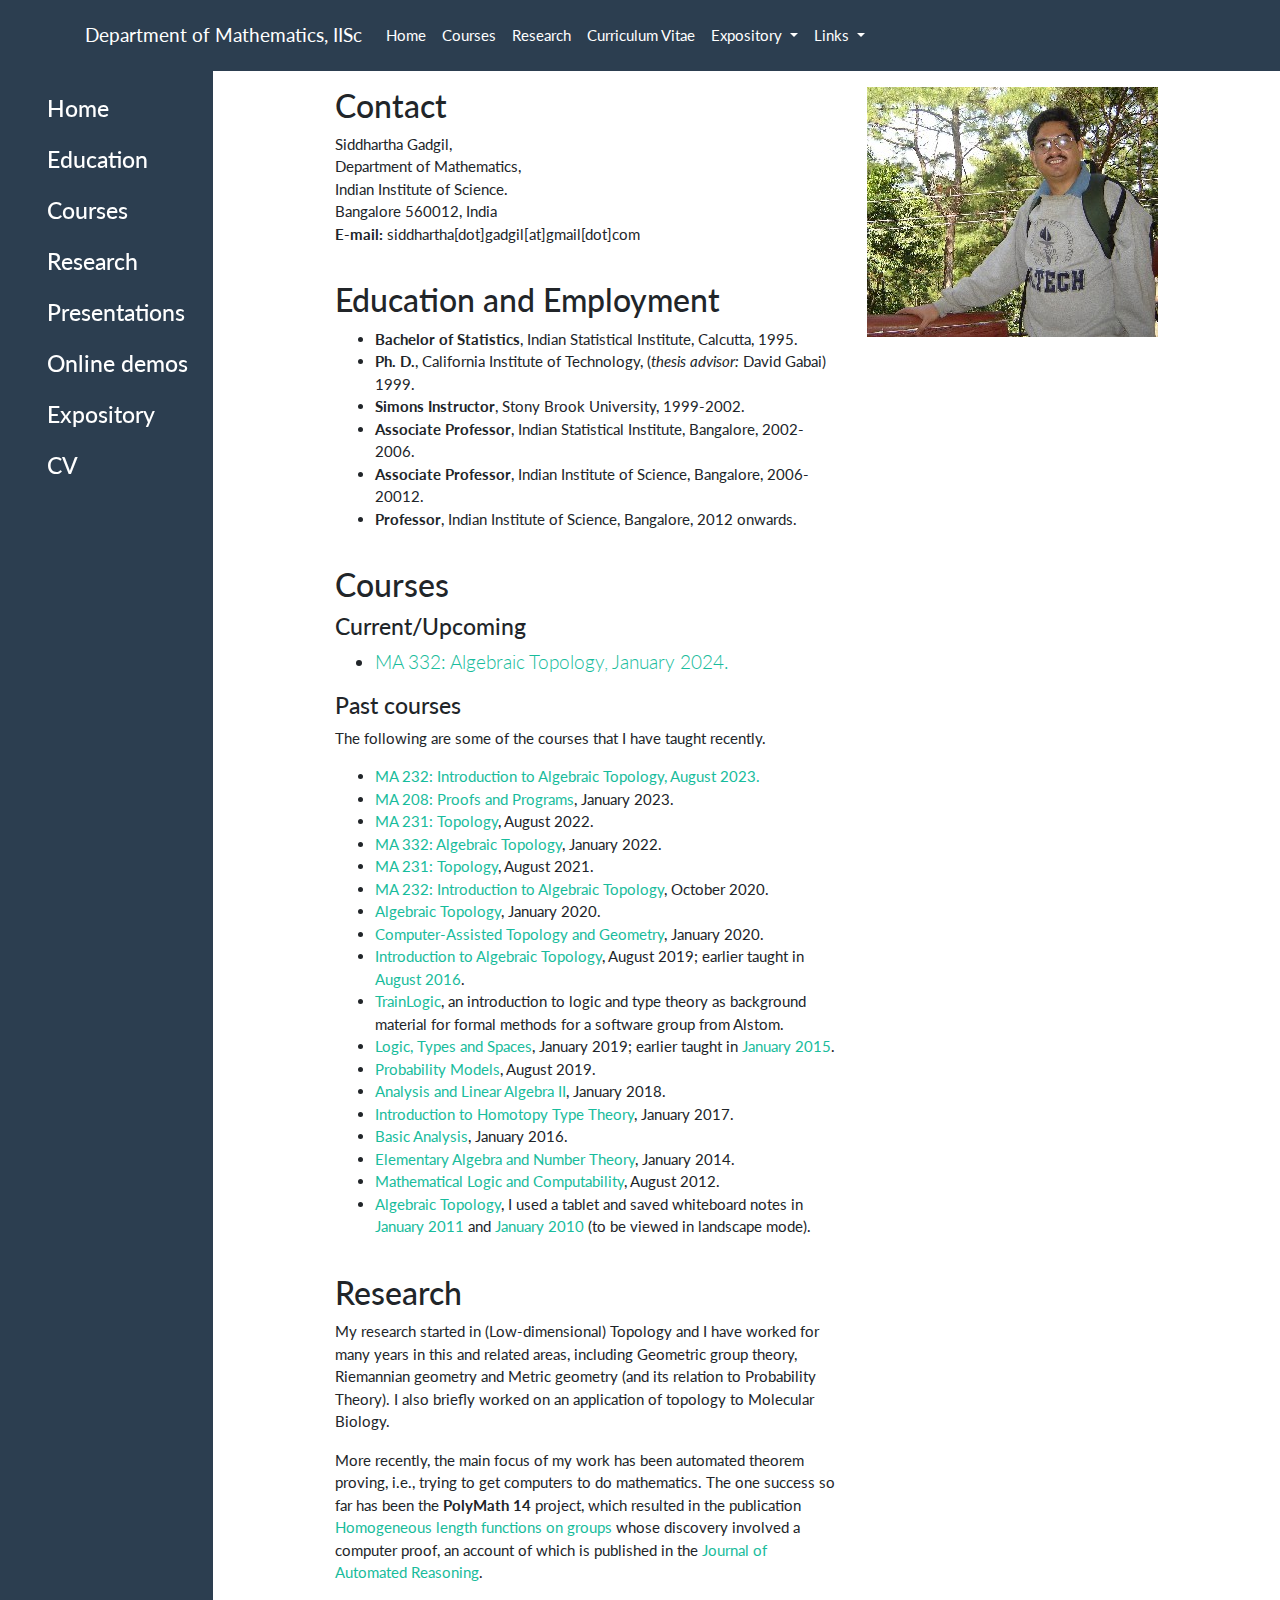
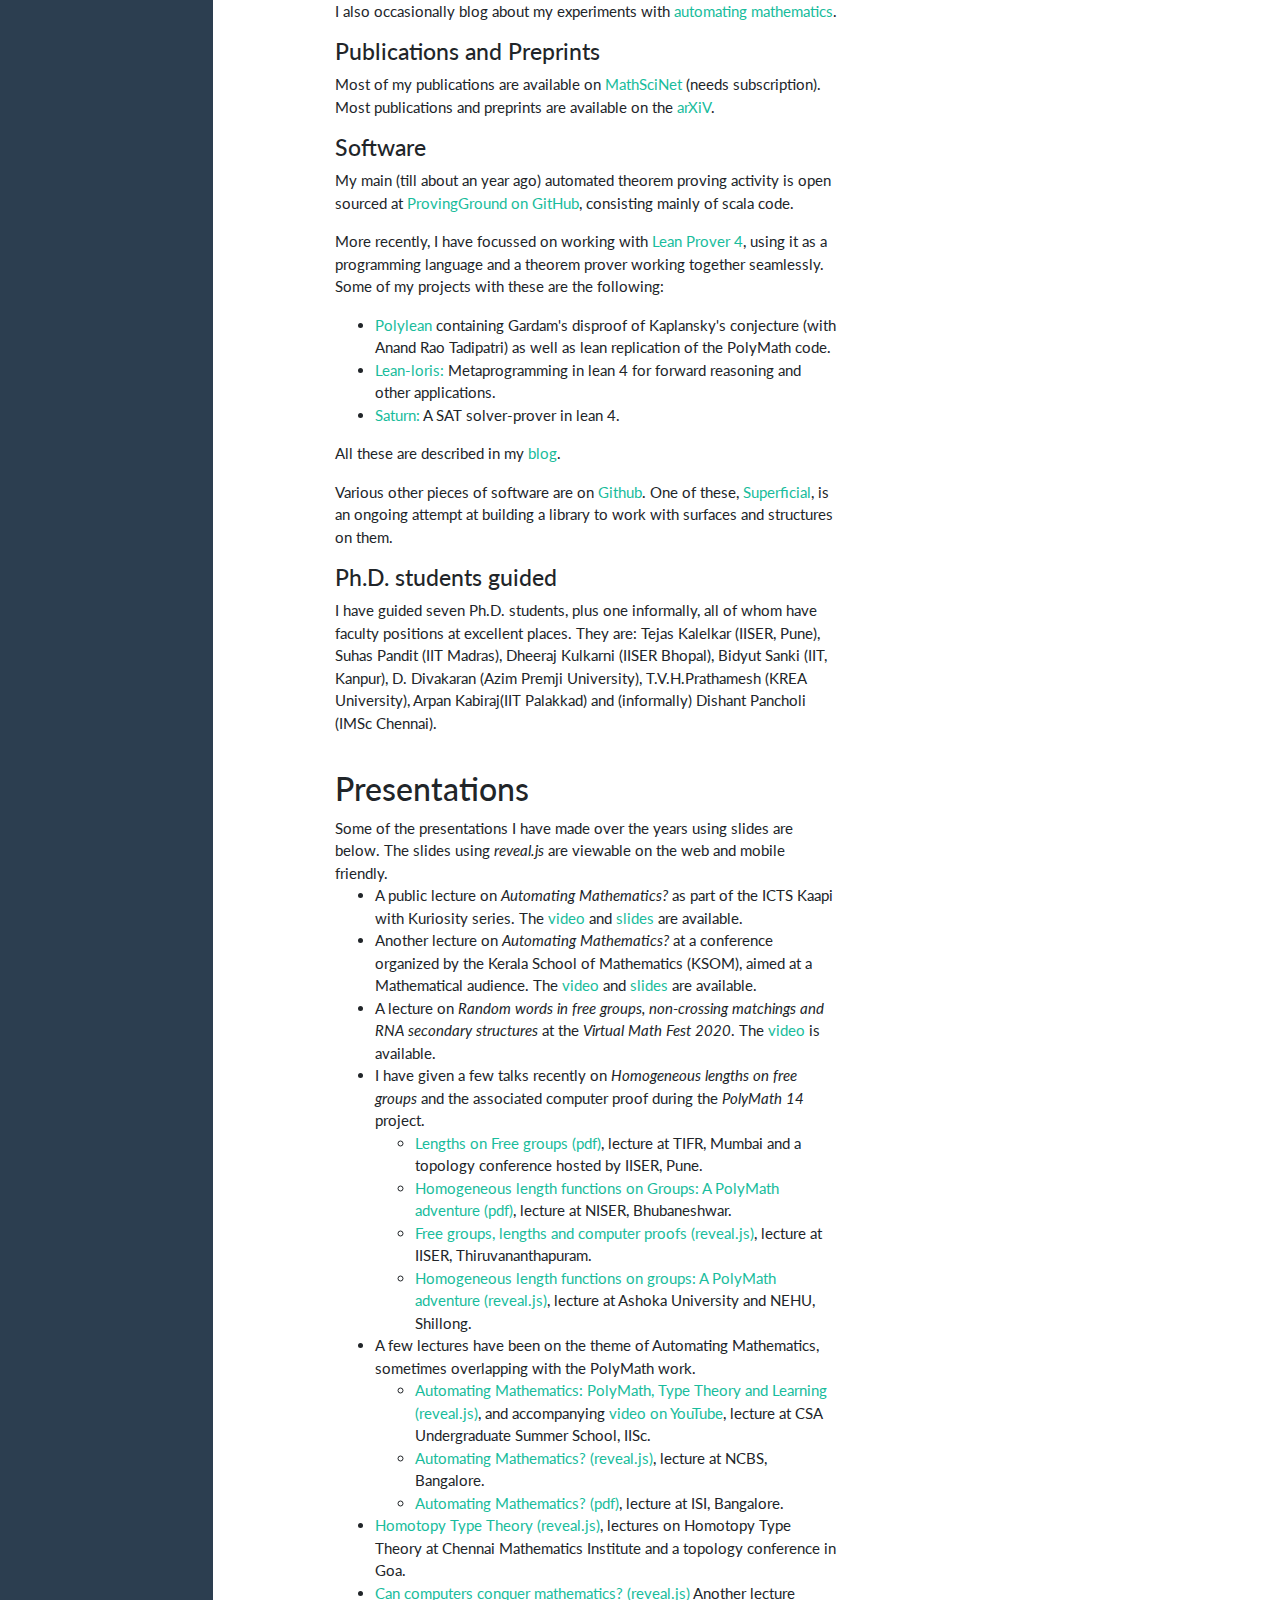
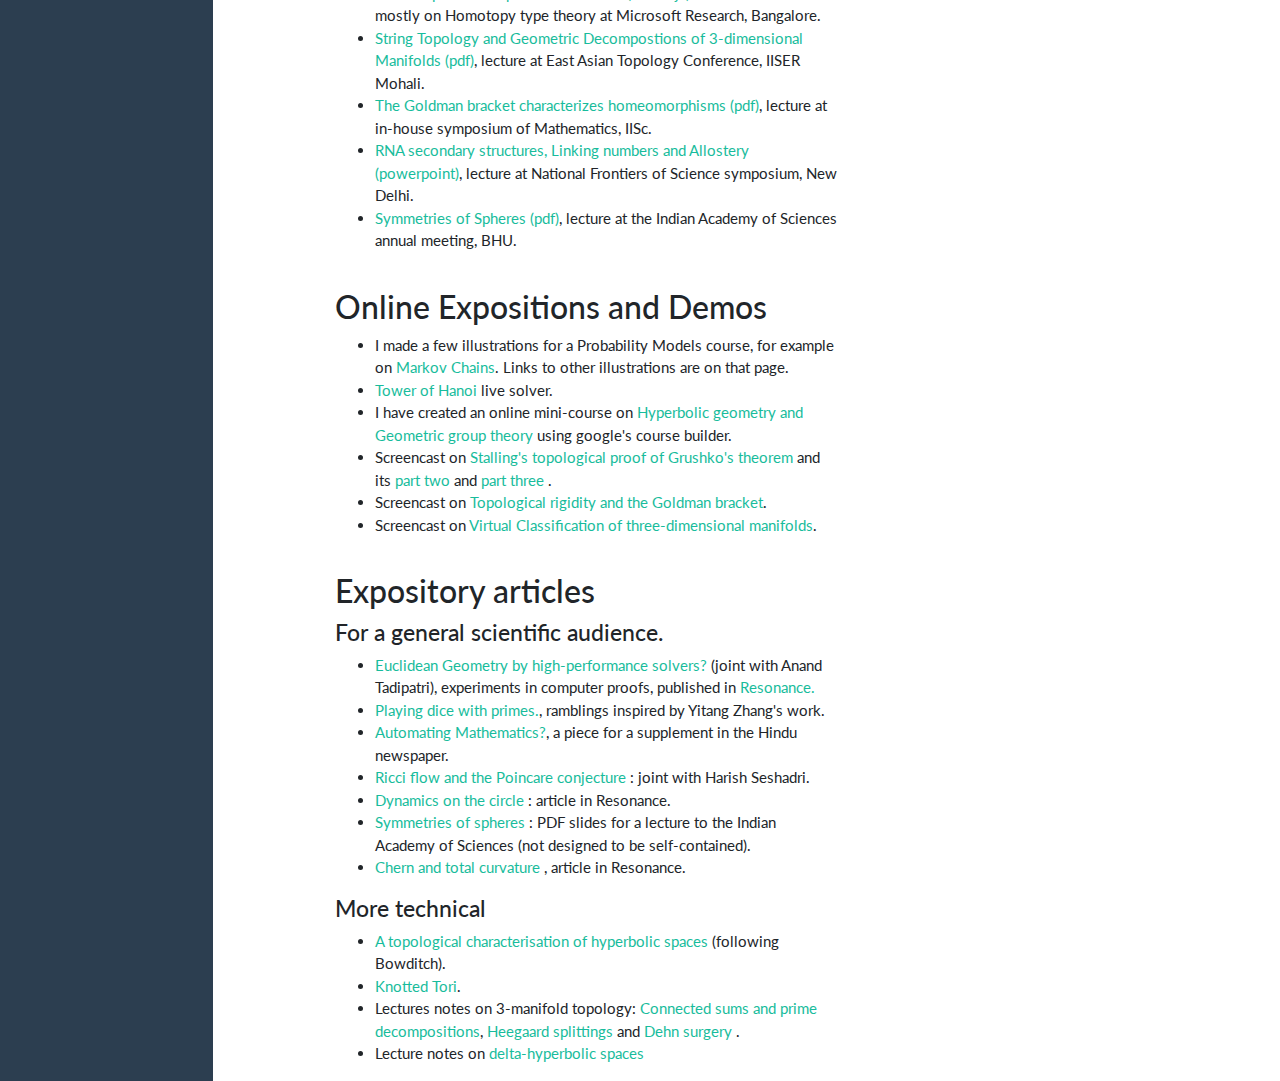
==== commit 114bc8bb: "courses update" ====
--- a/index.html
+++ b/index.html
@@ -135,15 +135,17 @@
 
         <div id="courses" class="section">
           <h3> Courses</h3>
-          <h4>Upcoming</h4>
-          <ul>
-            <li class="lead"><a href="https://math.iisc.ac.in/~gadgil/intro-algebraic-topology-2023/index.html">MA 232:
-              Introduction to Algebraic Topology</a>,
+          <h4>Current/Upcoming</h4>
+          <ul>
+            <li class="lead"><a href="https://math.iisc.ac.in/~gadgil/algebraic-topology-2024/index.html">MA 332:
+              Algebraic Topology, January 2024.</a>
           </ul>
 
           <h4> Past courses </h4>
           <p>The following are some of the courses that I have taught recently.</p>
           <ul>
+            <li><a href="https://math.iisc.ac.in/~gadgil/intro-algebraic-topology-2023/index.html">MA 232:
+              Introduction to Algebraic Topology, August 2023.</a>
             <li><a href="https://math.iisc.ac.in/~gadgil/proofs-and-programs-2023/" target="_blank">MA 208:
               Proofs and Programs</a>, January 2023.</li>           
             <li><a href="https://math.iisc.ac.in/~gadgil/topology-2022/index.html">MA 231:
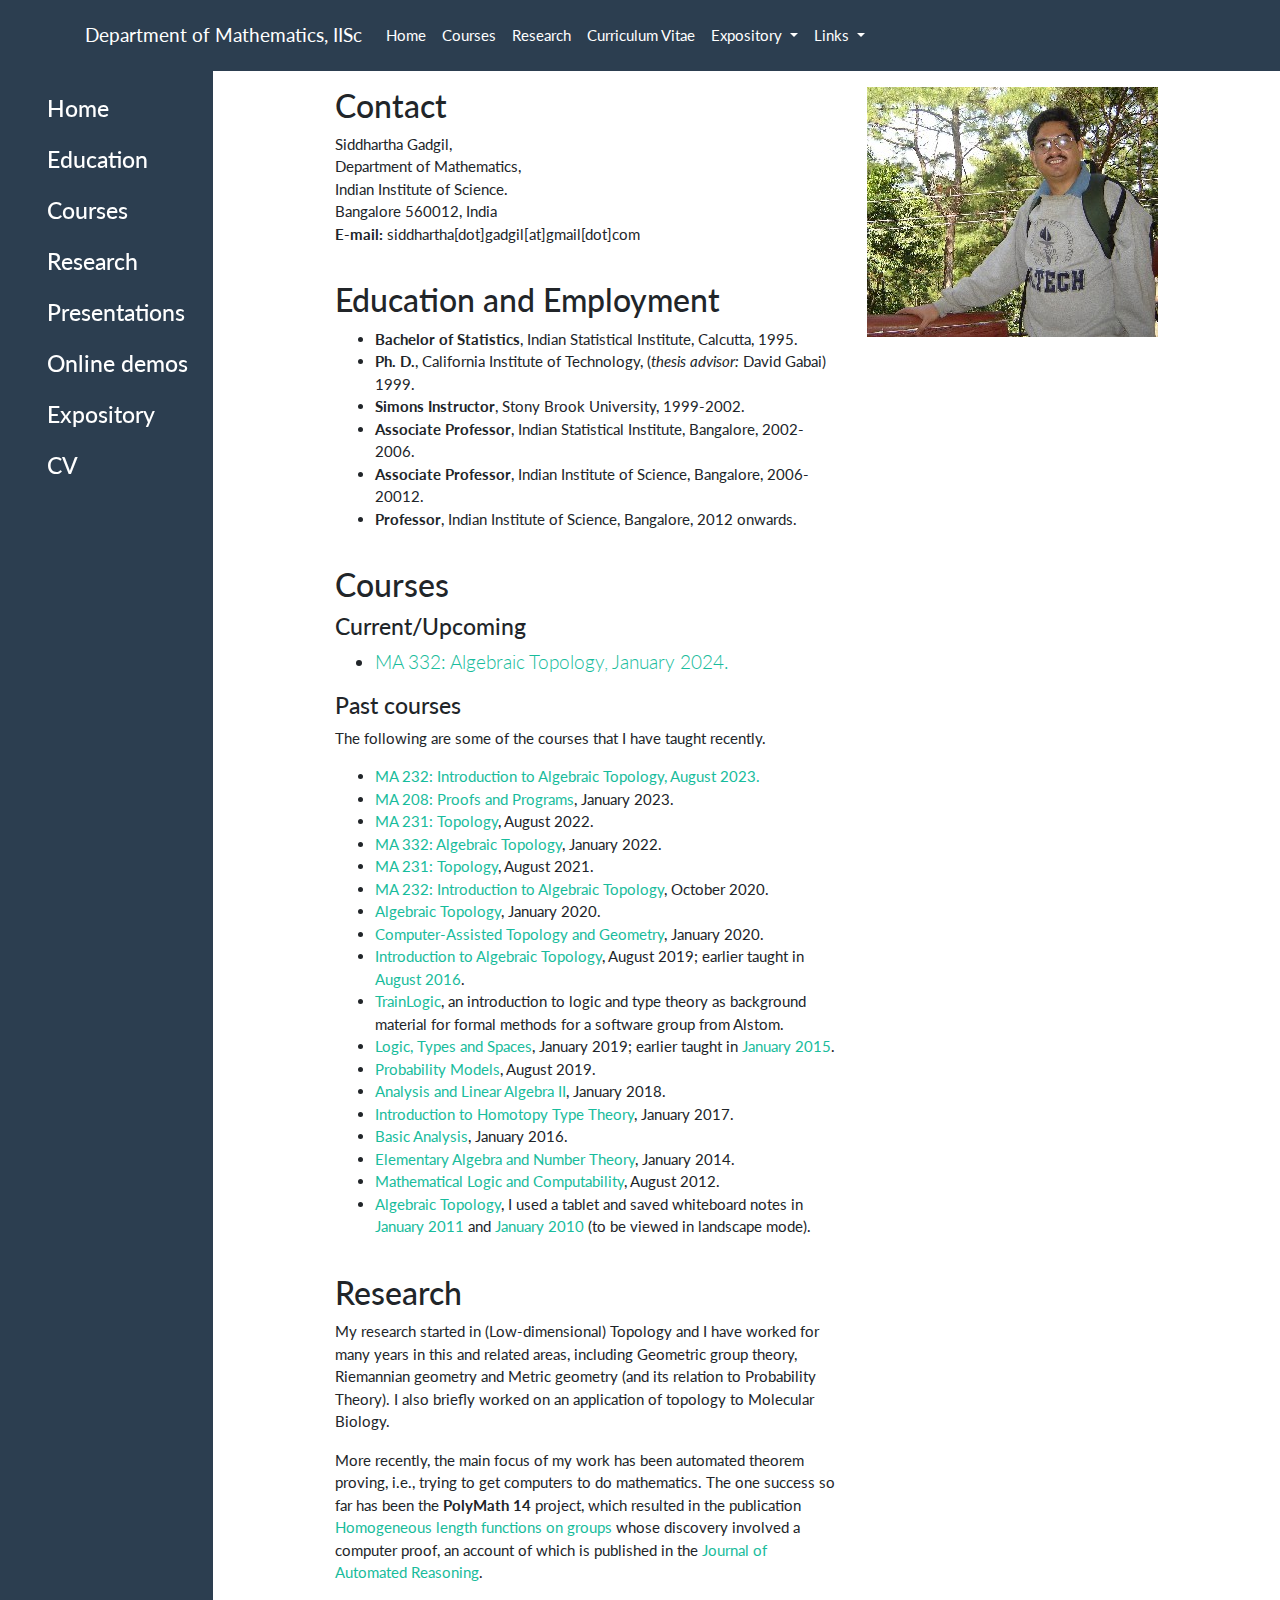
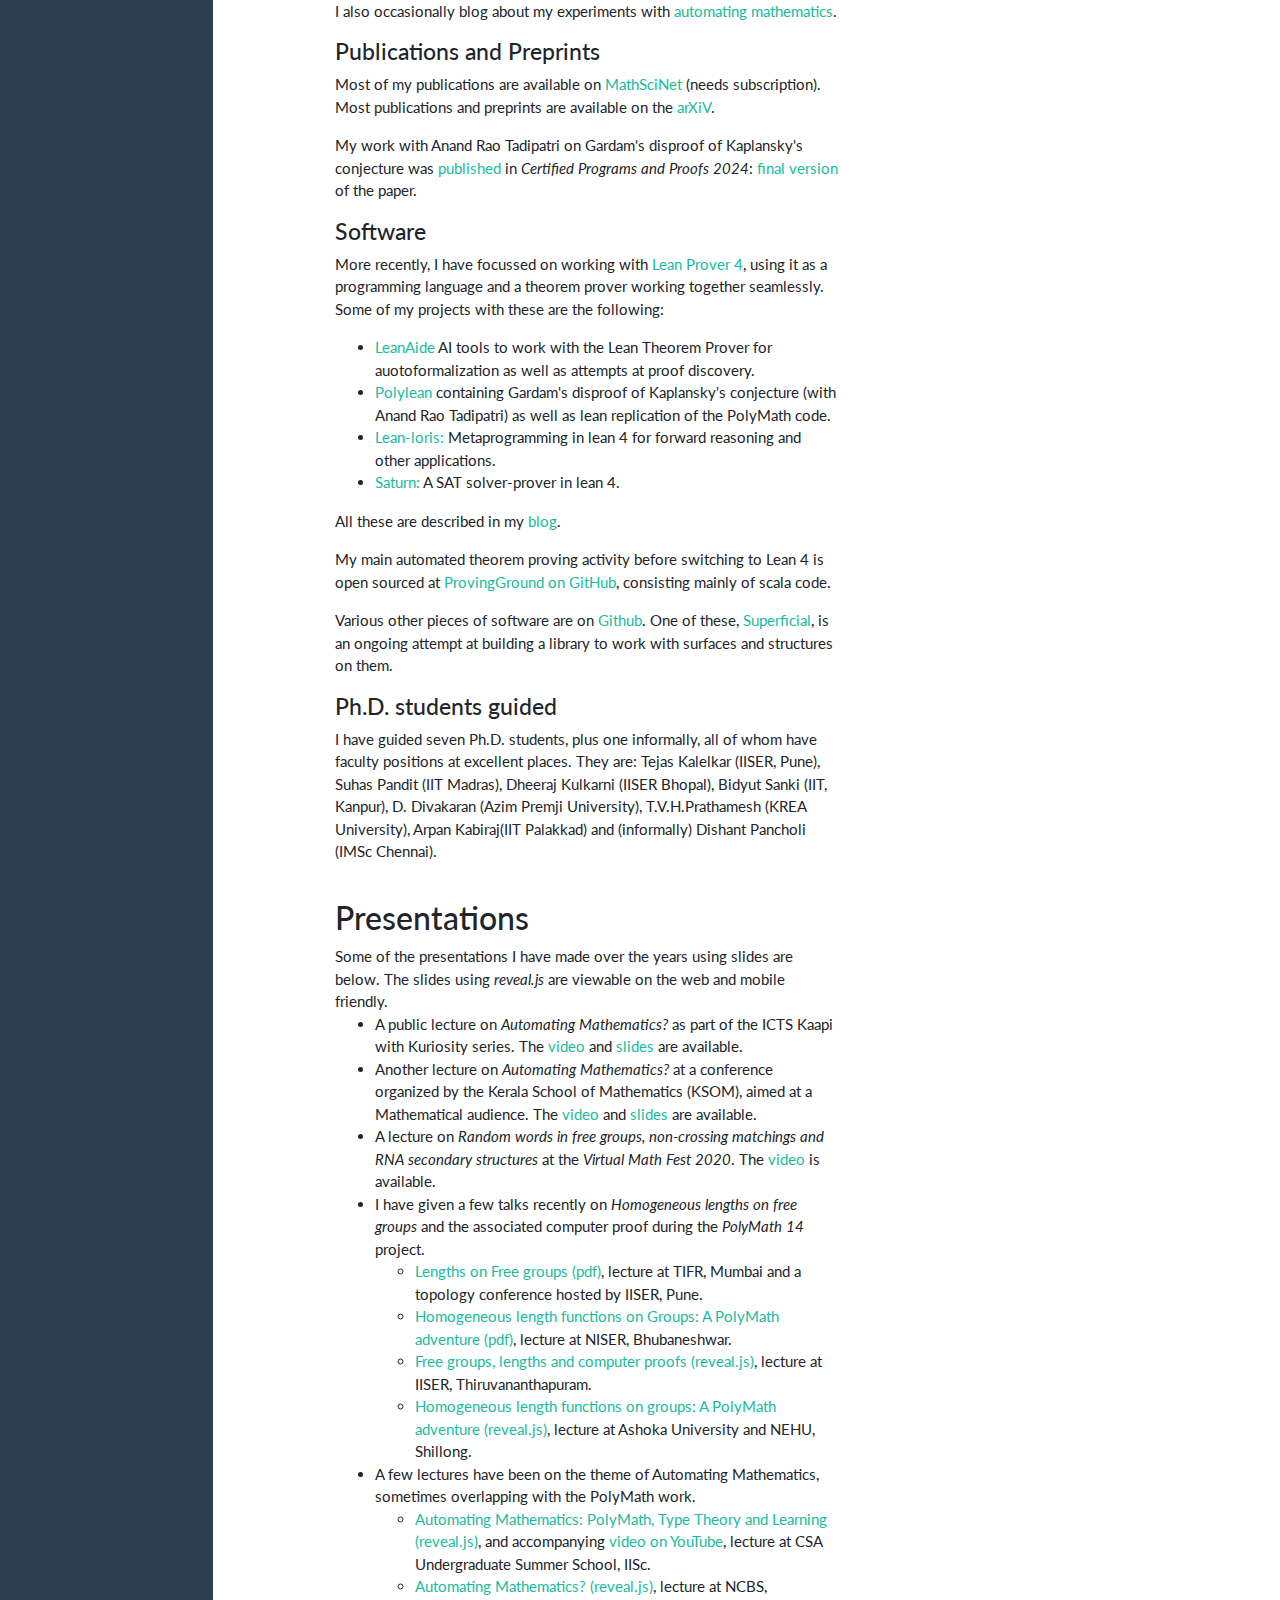
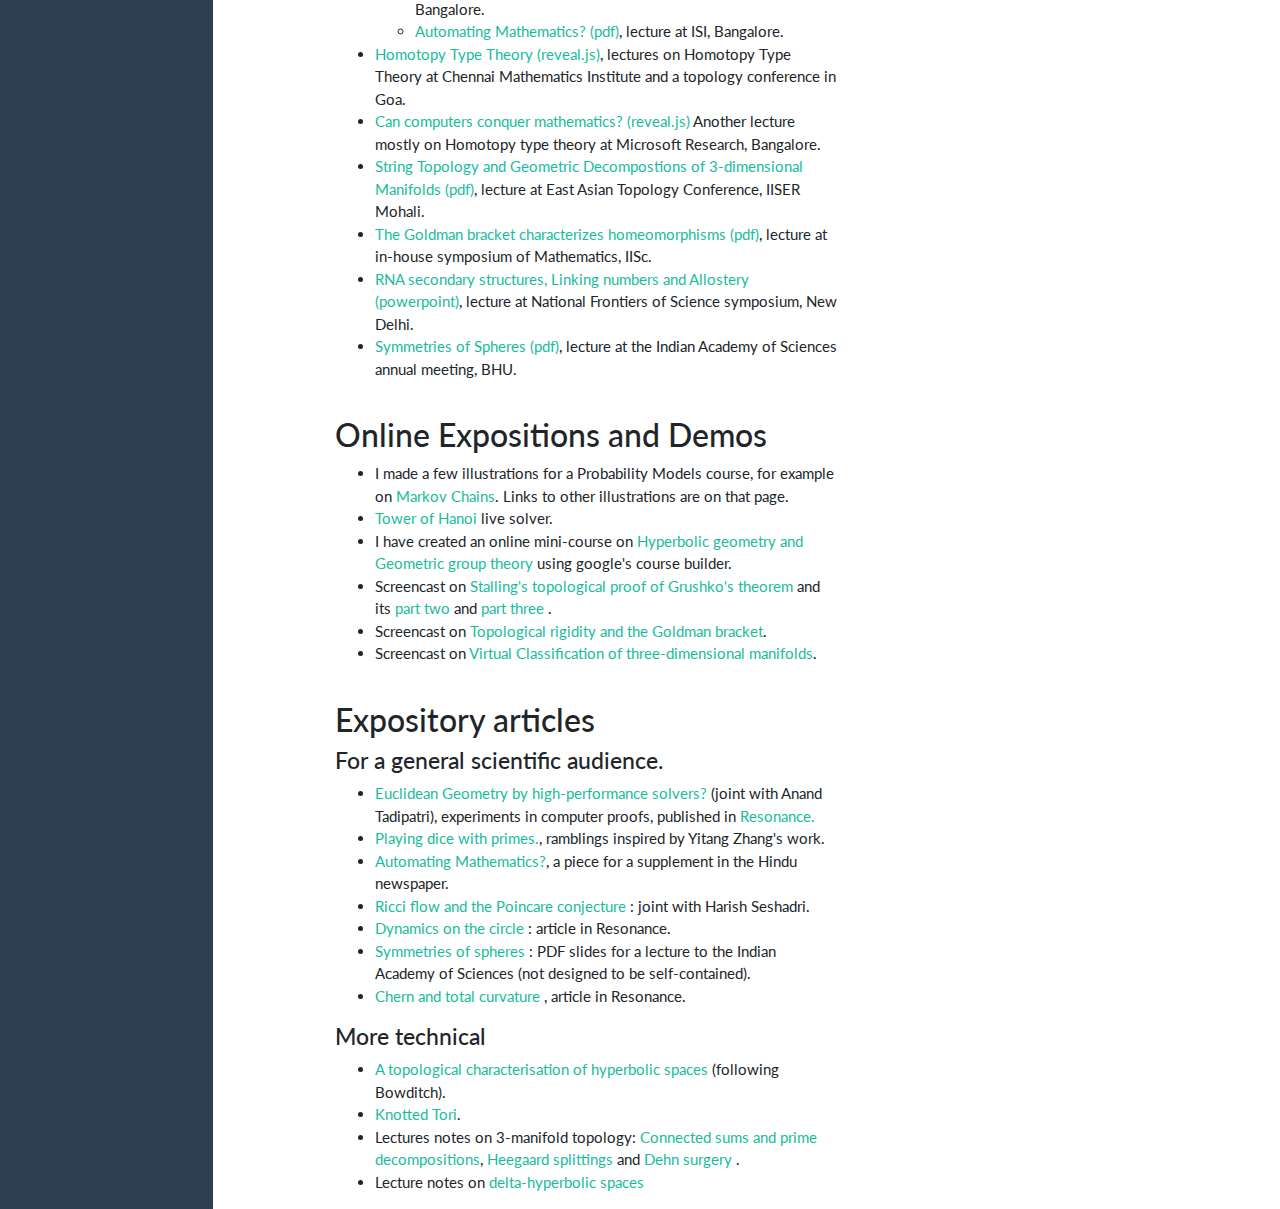
==== commit 04d2afc4: "updates" ====
--- a/index.html
+++ b/index.html
@@ -219,16 +219,18 @@
               href="https://arxiv.org/search/?query=Gadgil%2C+Sid*&searchtype=author&abstracts=show&order=-announced_date_first&size=50"
               target="_blank">arXiV</a>.
           </p>
+          <p>
+            My work with Anand Rao Tadipatri on Gardam's disproof of Kaplansky's conjecture was <a href="https://popl24.sigplan.org/home/CPP-2024#event-overview" target="_blank">published</a> in <em>Certified Programs and Proofs 2024</em>:
+             <a href="poplws24cppmain-gardam-final.pdf">final version</a> of the paper.
+          </p>
 
 
           <h4>Software</h4>
-          <p>My main (till about an year ago) automated theorem proving activity is open sourced at <a
-              href="https://github.com/siddhartha-gadgil/ProvingGround" target="_blank">ProvingGround on
-              GitHub</a>,
-            consisting mainly of scala code.</p>
           <p>More recently, I have focussed on working with <a href="https://leanprover.github.io/">Lean Prover 4</a>, using it as a programming 
           language and a theorem prover working together seamlessly. Some of my projects with these are the following:
         <ul>
+          <li><a href="https://github.com/siddhartha-gadgil/leanaide">LeanAide</a> AI tools to work with the 
+            Lean Theorem Prover for auotoformalization as well as attempts at proof discovery.</li>
           <li><a href="https://github.com/siddhartha-gadgil/Polylean">Polylean</a> containing 
             Gardam's disproof of Kaplansky's conjecture (with Anand Rao Tadipatri) as well as lean replication of the PolyMath code. </li>
             <li> <a href="https://github.com/siddhartha-gadgil/lean-loris">Lean-loris:</a> Metaprogramming in lean 4 for forward reasoning and other applications.</li>
@@ -237,6 +239,11 @@
         All these are described in my <a
         href="https://siddhartha-gadgil.github.io/automating-mathematics/">blog</a>.
       </p>
+      <p>My main automated theorem proving activity before switching to Lean 4 is open sourced at <a
+        href="https://github.com/siddhartha-gadgil/ProvingGround" target="_blank">ProvingGround on
+        GitHub</a>,
+      consisting mainly of scala code.</p>
+
           <p>Various other pieces of software are on <a href="https://github.com/siddhartha-gadgil">Github</a>. One of
             these,
             <a href="https://github.com/siddhartha-gadgil/Superficial">Superficial</a>, is an ongoing attempt at
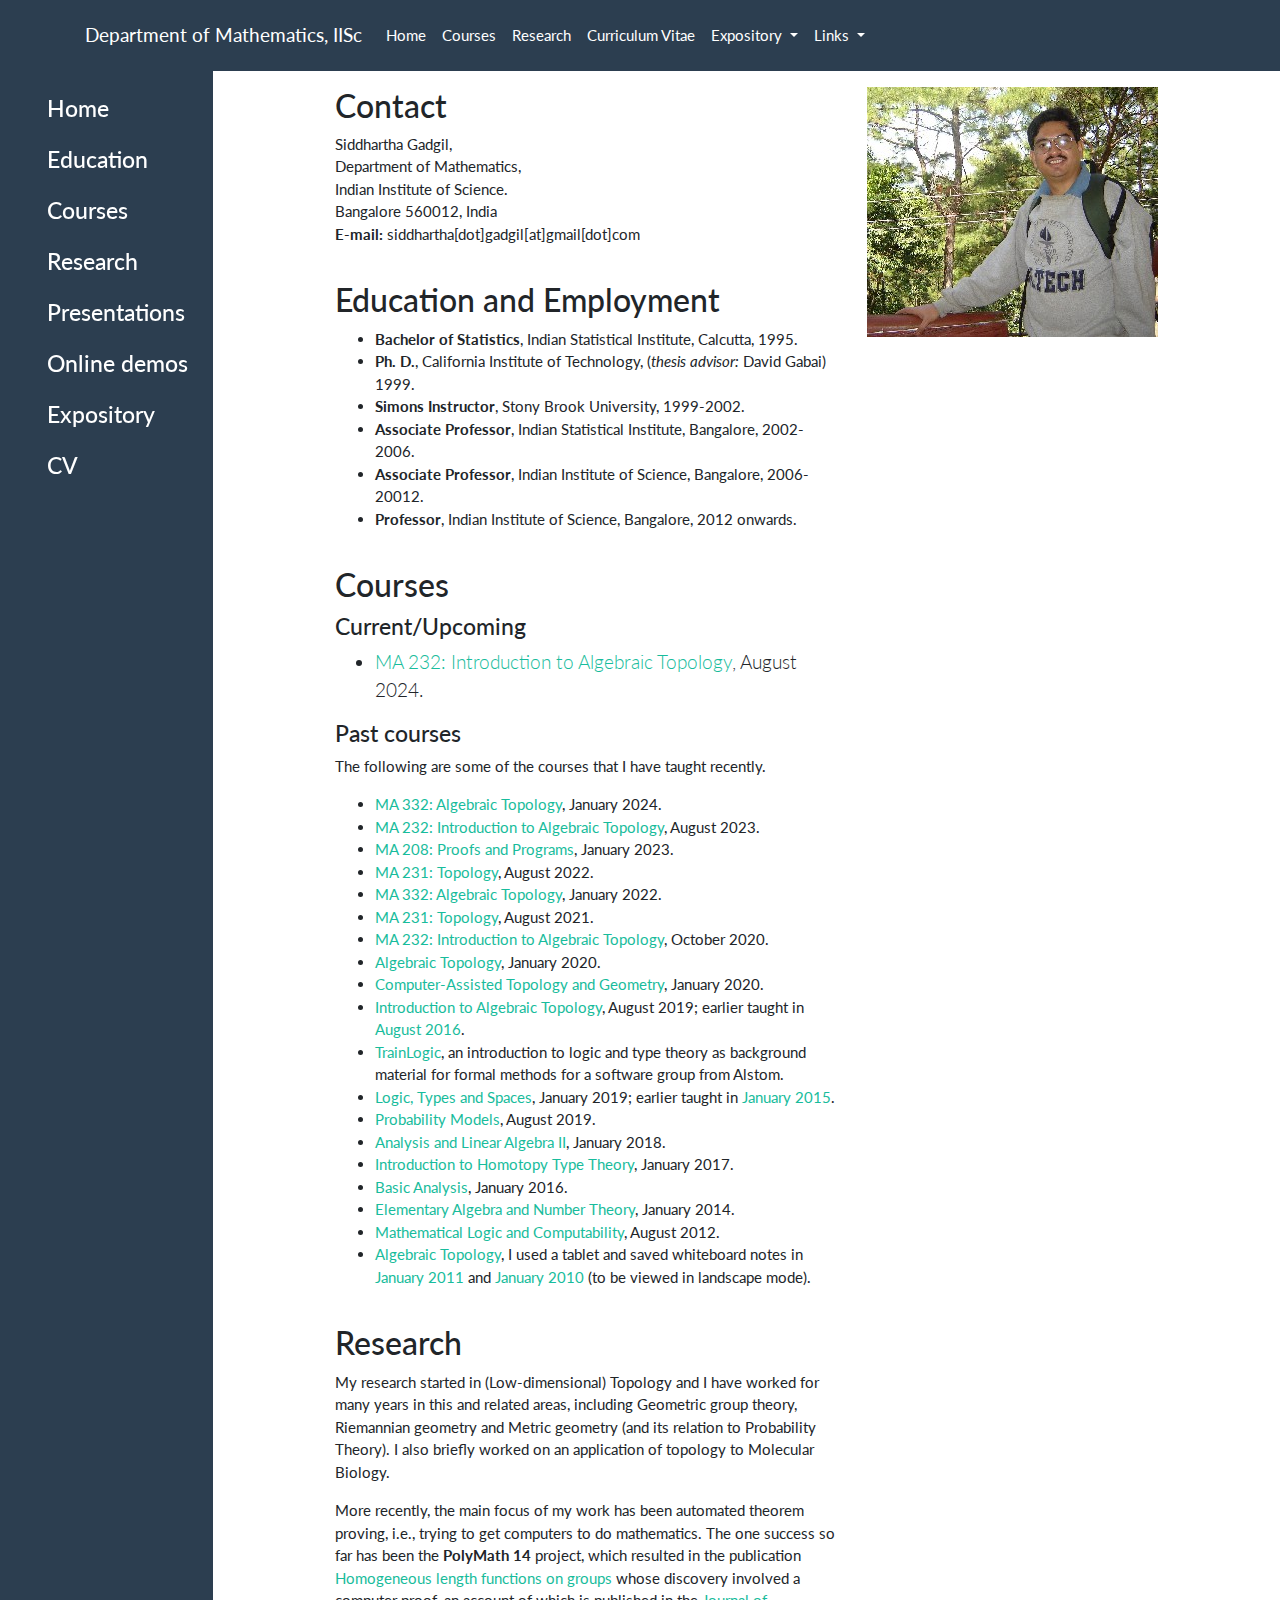
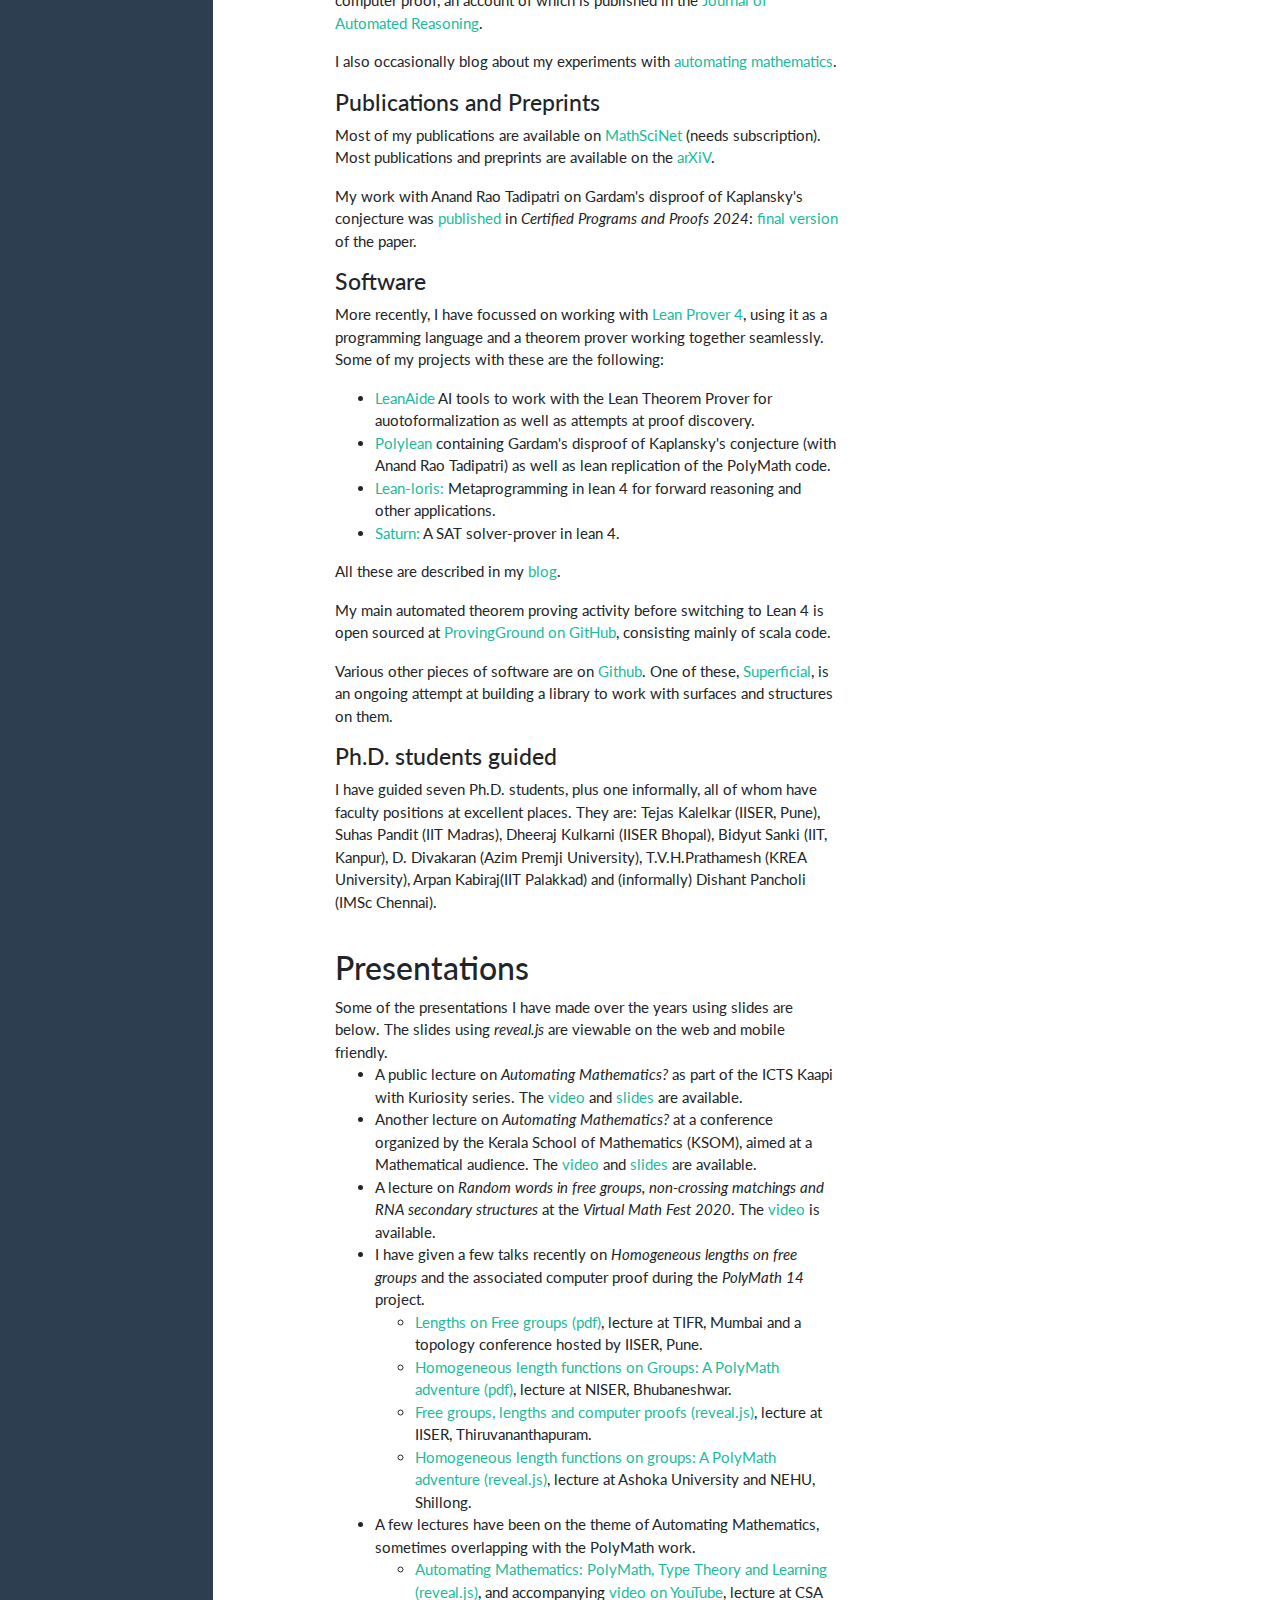
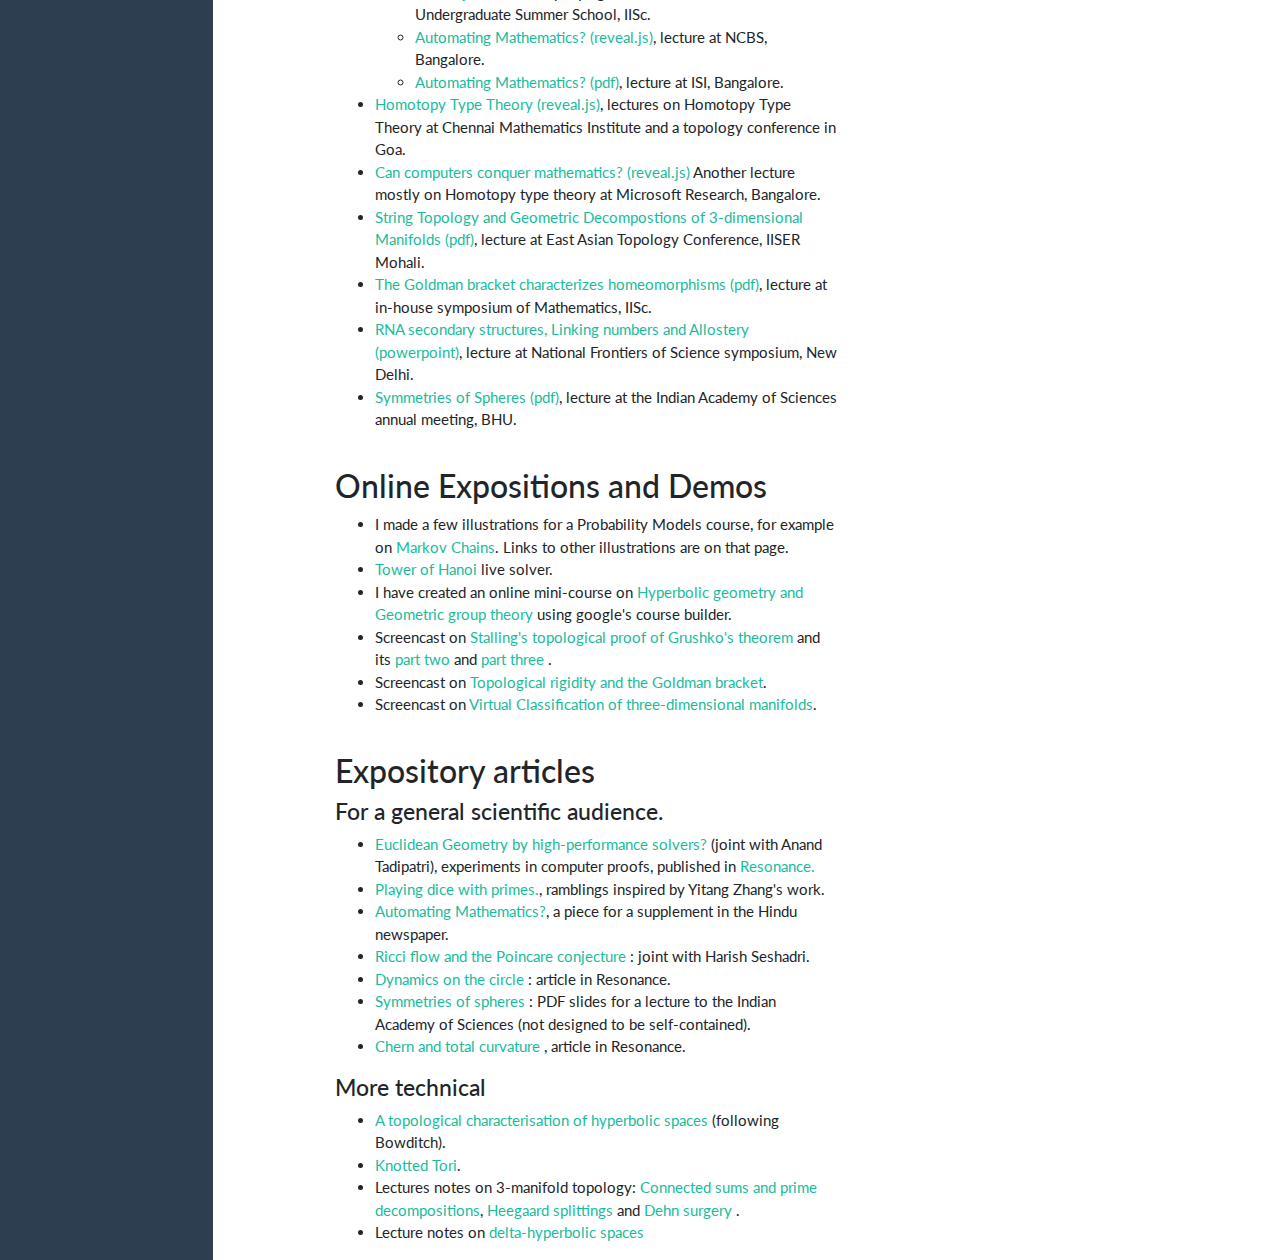
==== commit d230db1f: "courses updated" ====
--- a/index.html
+++ b/index.html
@@ -137,15 +137,17 @@
           <h3> Courses</h3>
           <h4>Current/Upcoming</h4>
           <ul>
-            <li class="lead"><a href="https://math.iisc.ac.in/~gadgil/algebraic-topology-2024/index.html">MA 332:
-              Algebraic Topology, January 2024.</a>
+            <li class="lead"><a href="https://math.iisc.ac.in/~gadgil/intro-algebraic-topology-2024/index.html">MA 232:
+              Introduction to Algebraic Topology</a>, August 2024.</li>
           </ul>
 
           <h4> Past courses </h4>
           <p>The following are some of the courses that I have taught recently.</p>
           <ul>
+            <li><a href="https://math.iisc.ac.in/~gadgil/algebraic-topology-2024/index.html">MA 332:
+              Algebraic Topology</a>, January 2024.</li>
             <li><a href="https://math.iisc.ac.in/~gadgil/intro-algebraic-topology-2023/index.html">MA 232:
-              Introduction to Algebraic Topology, August 2023.</a>
+              Introduction to Algebraic Topology</a>, August 2023.</li>
             <li><a href="https://math.iisc.ac.in/~gadgil/proofs-and-programs-2023/" target="_blank">MA 208:
               Proofs and Programs</a>, January 2023.</li>           
             <li><a href="https://math.iisc.ac.in/~gadgil/topology-2022/index.html">MA 231:
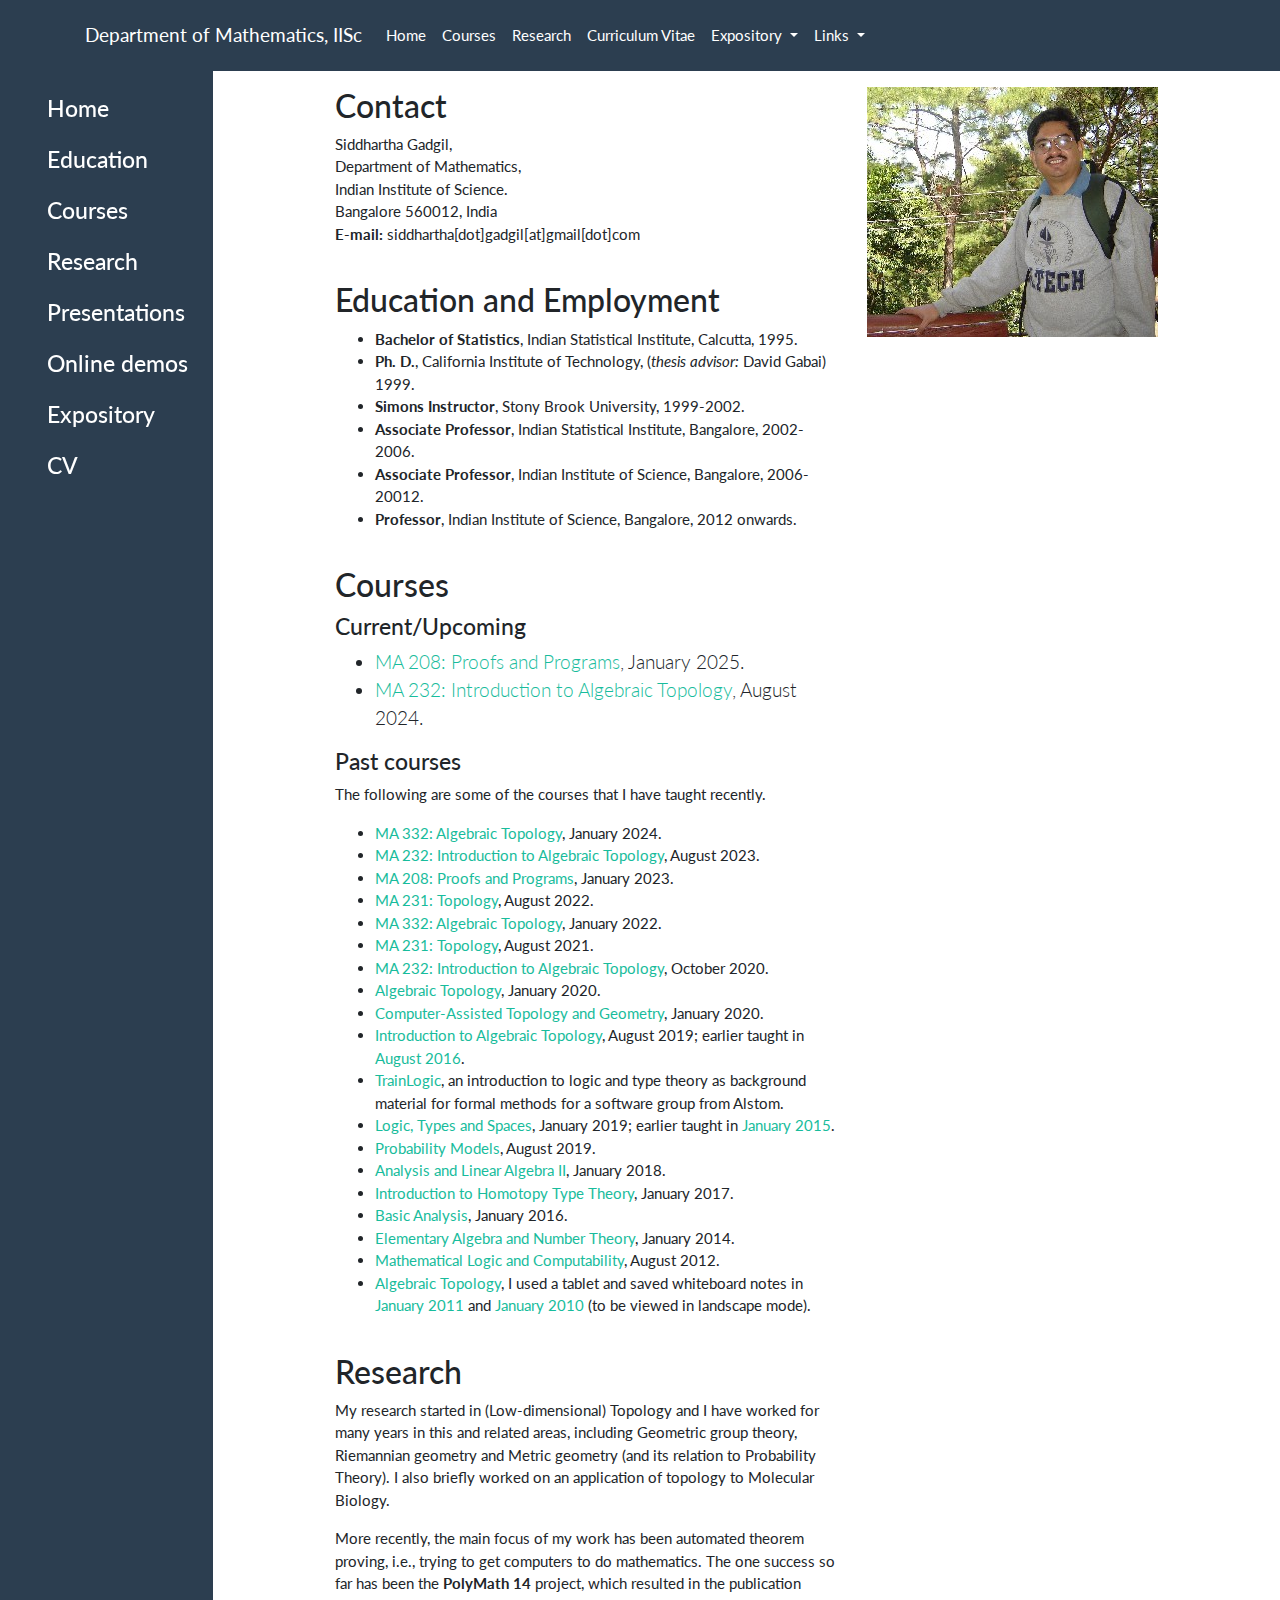
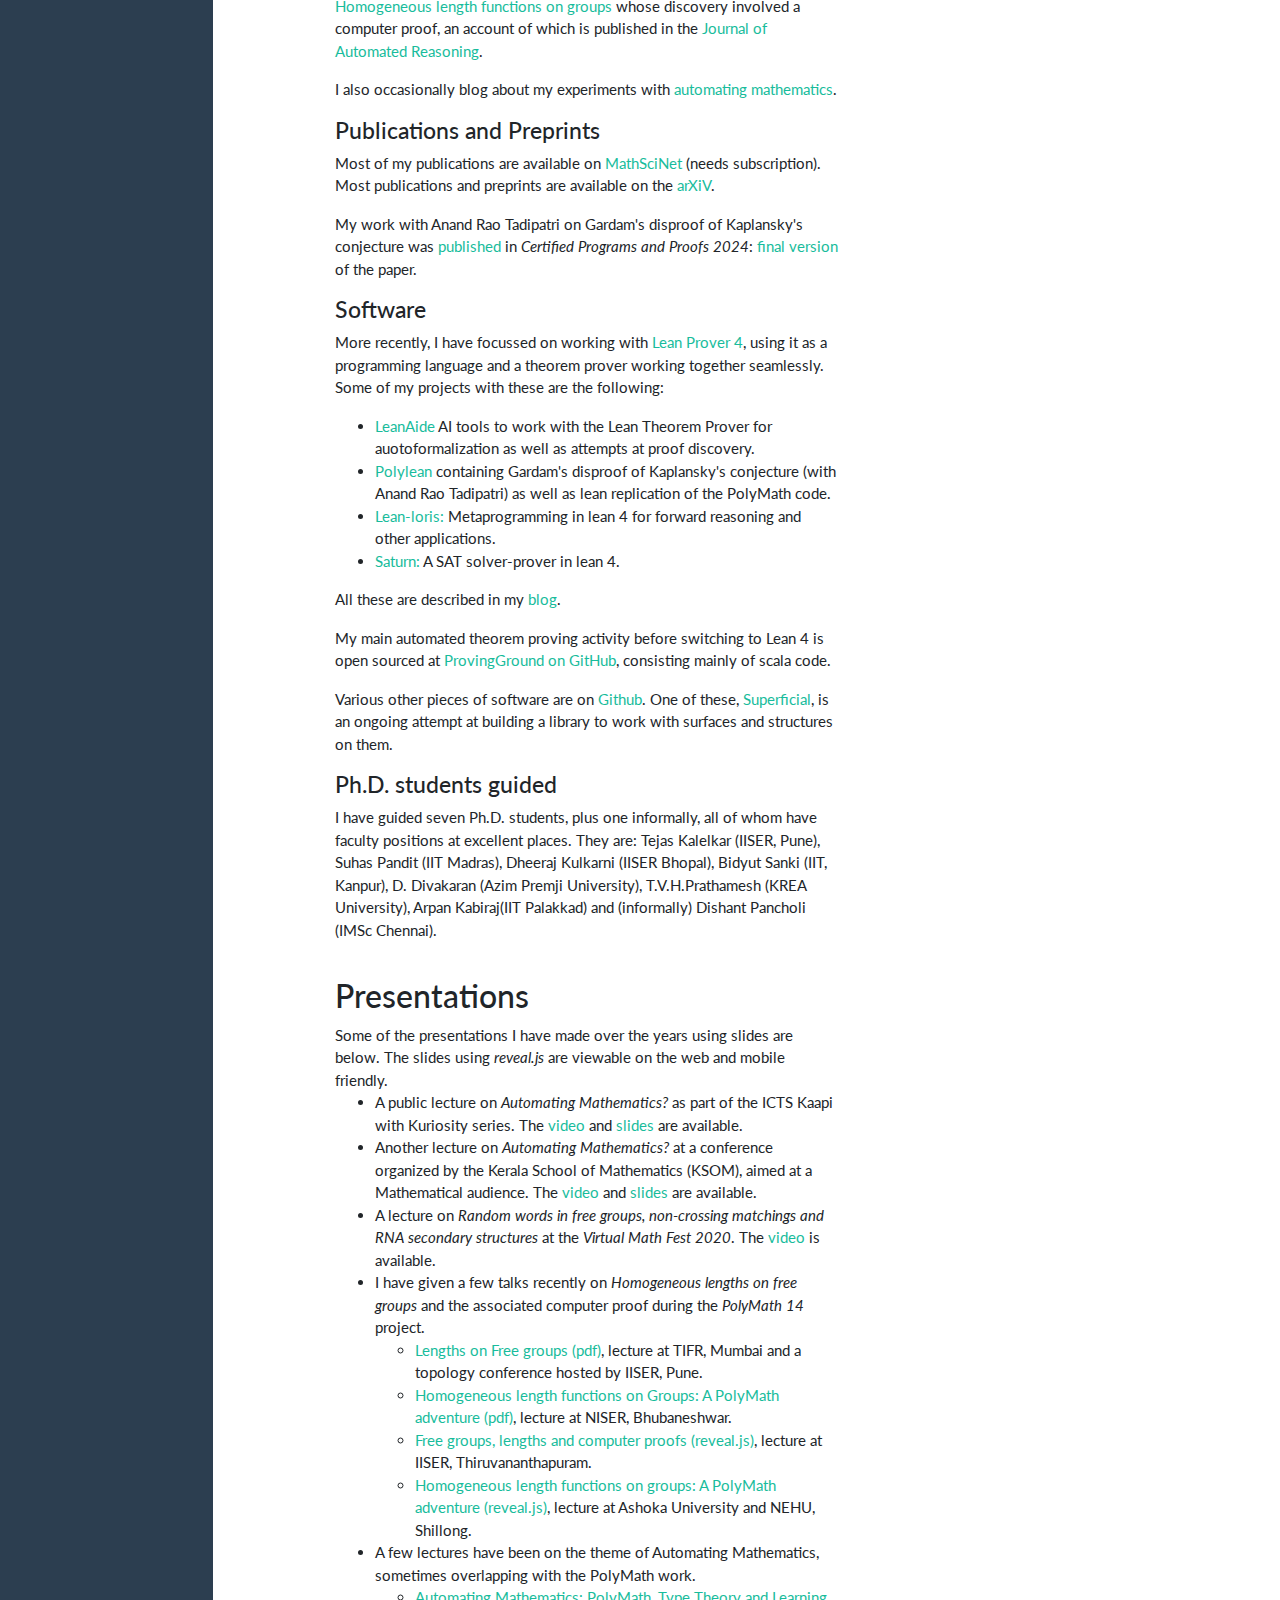
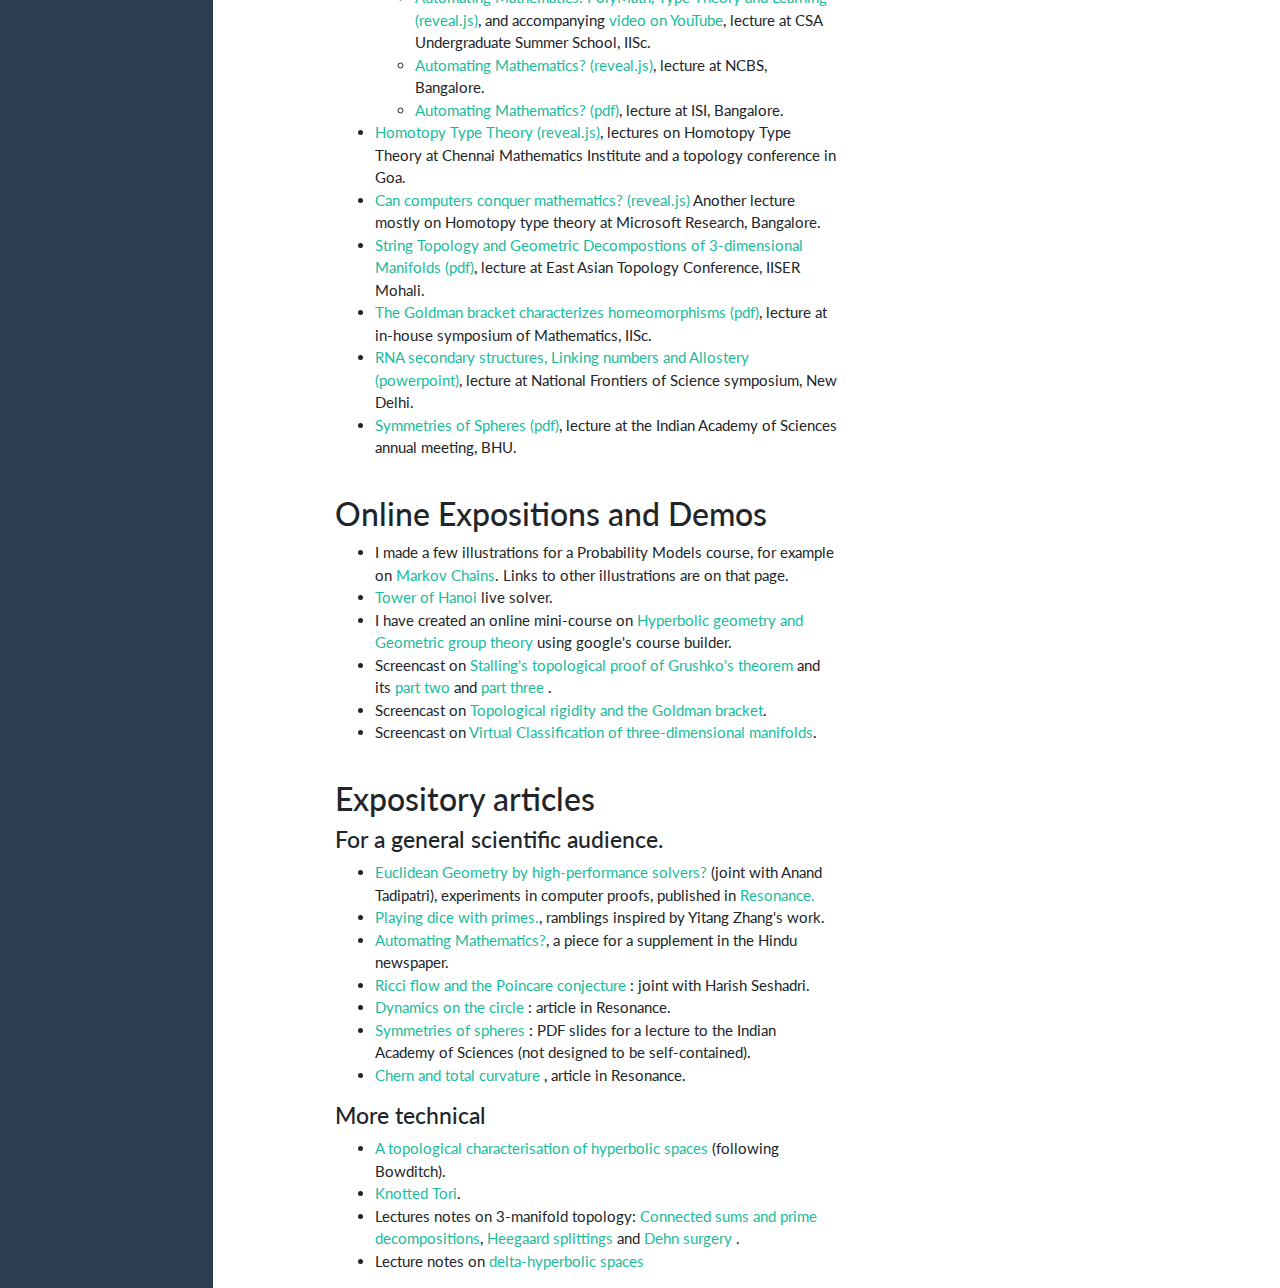
==== commit 790d4154: "course update" ====
--- a/index.html
+++ b/index.html
@@ -137,6 +137,8 @@
           <h3> Courses</h3>
           <h4>Current/Upcoming</h4>
           <ul>
+            <li class="lead"><a href="https://math.iisc.ac.in/~gadgil/proofs-and-programs-2025/index.html">MA 208:
+              Proofs and Programs</a>, January 2025.</li>
             <li class="lead"><a href="https://math.iisc.ac.in/~gadgil/intro-algebraic-topology-2024/index.html">MA 232:
               Introduction to Algebraic Topology</a>, August 2024.</li>
           </ul>
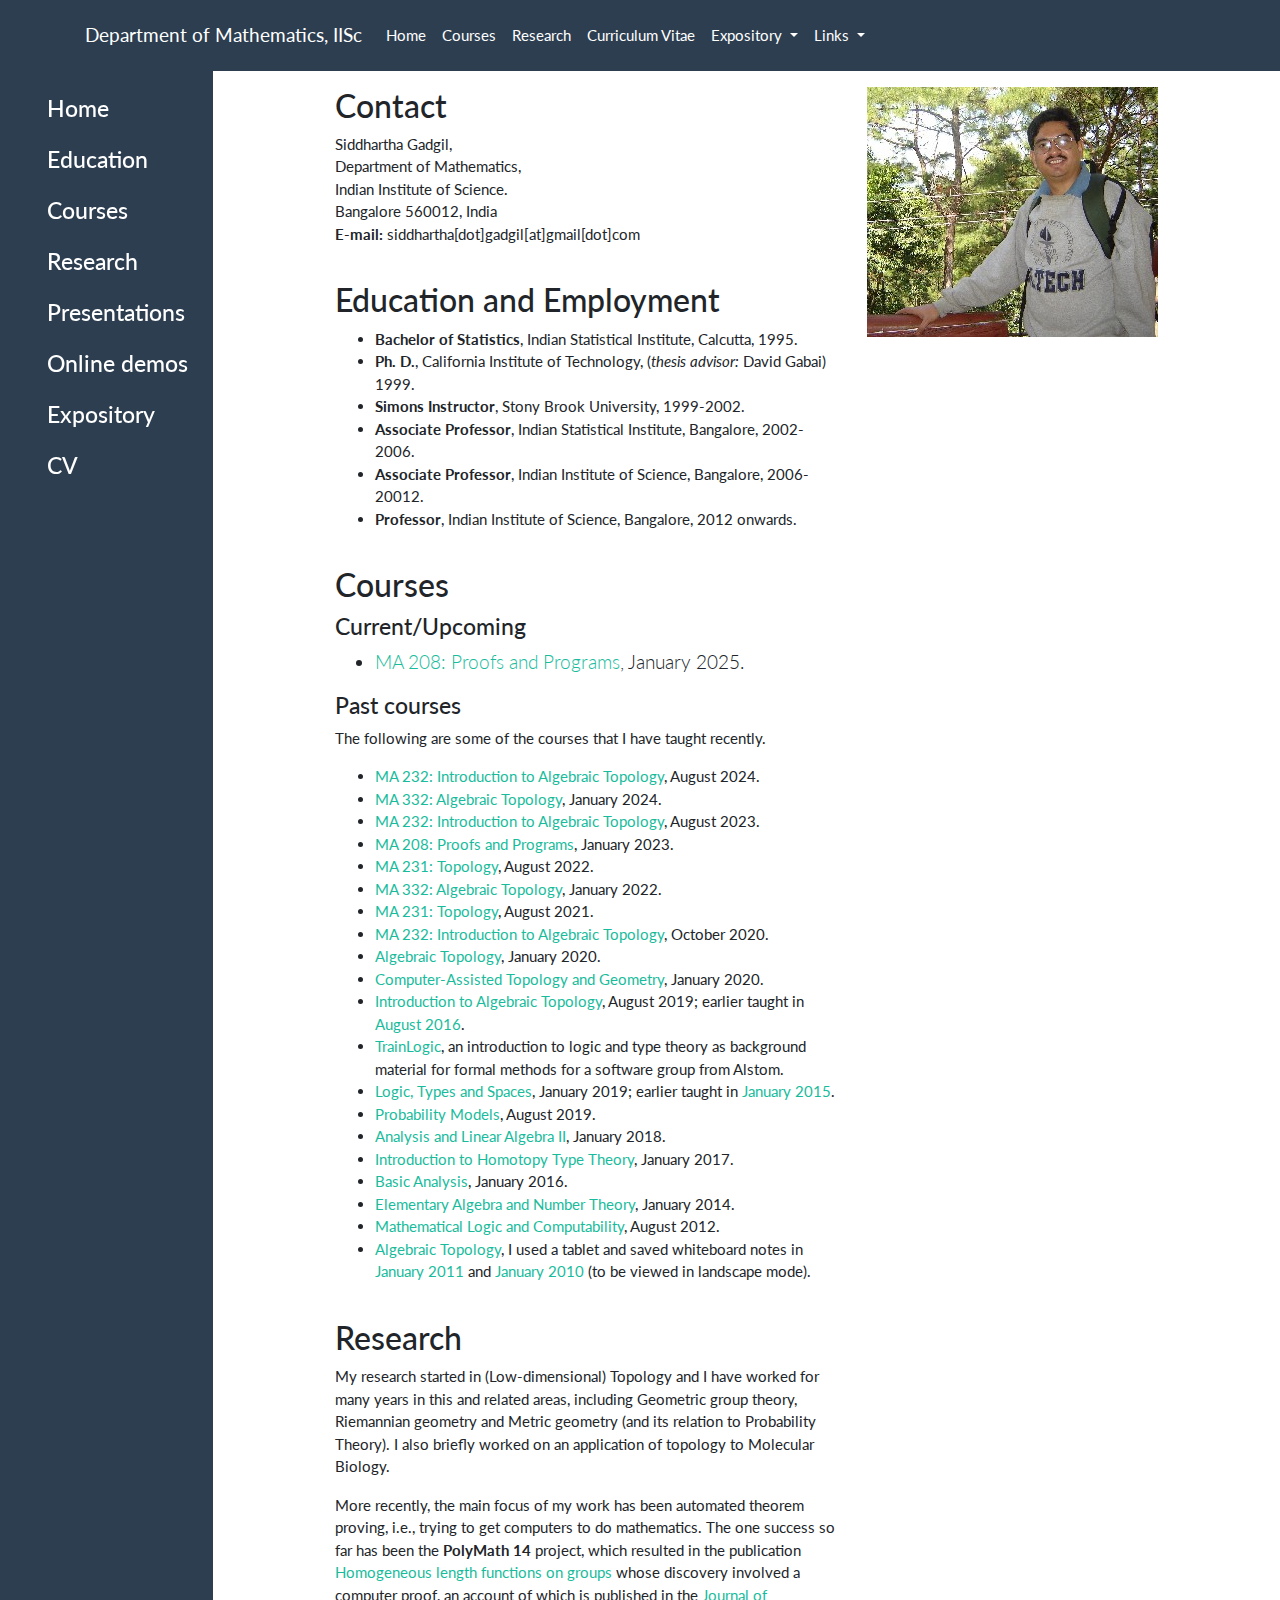
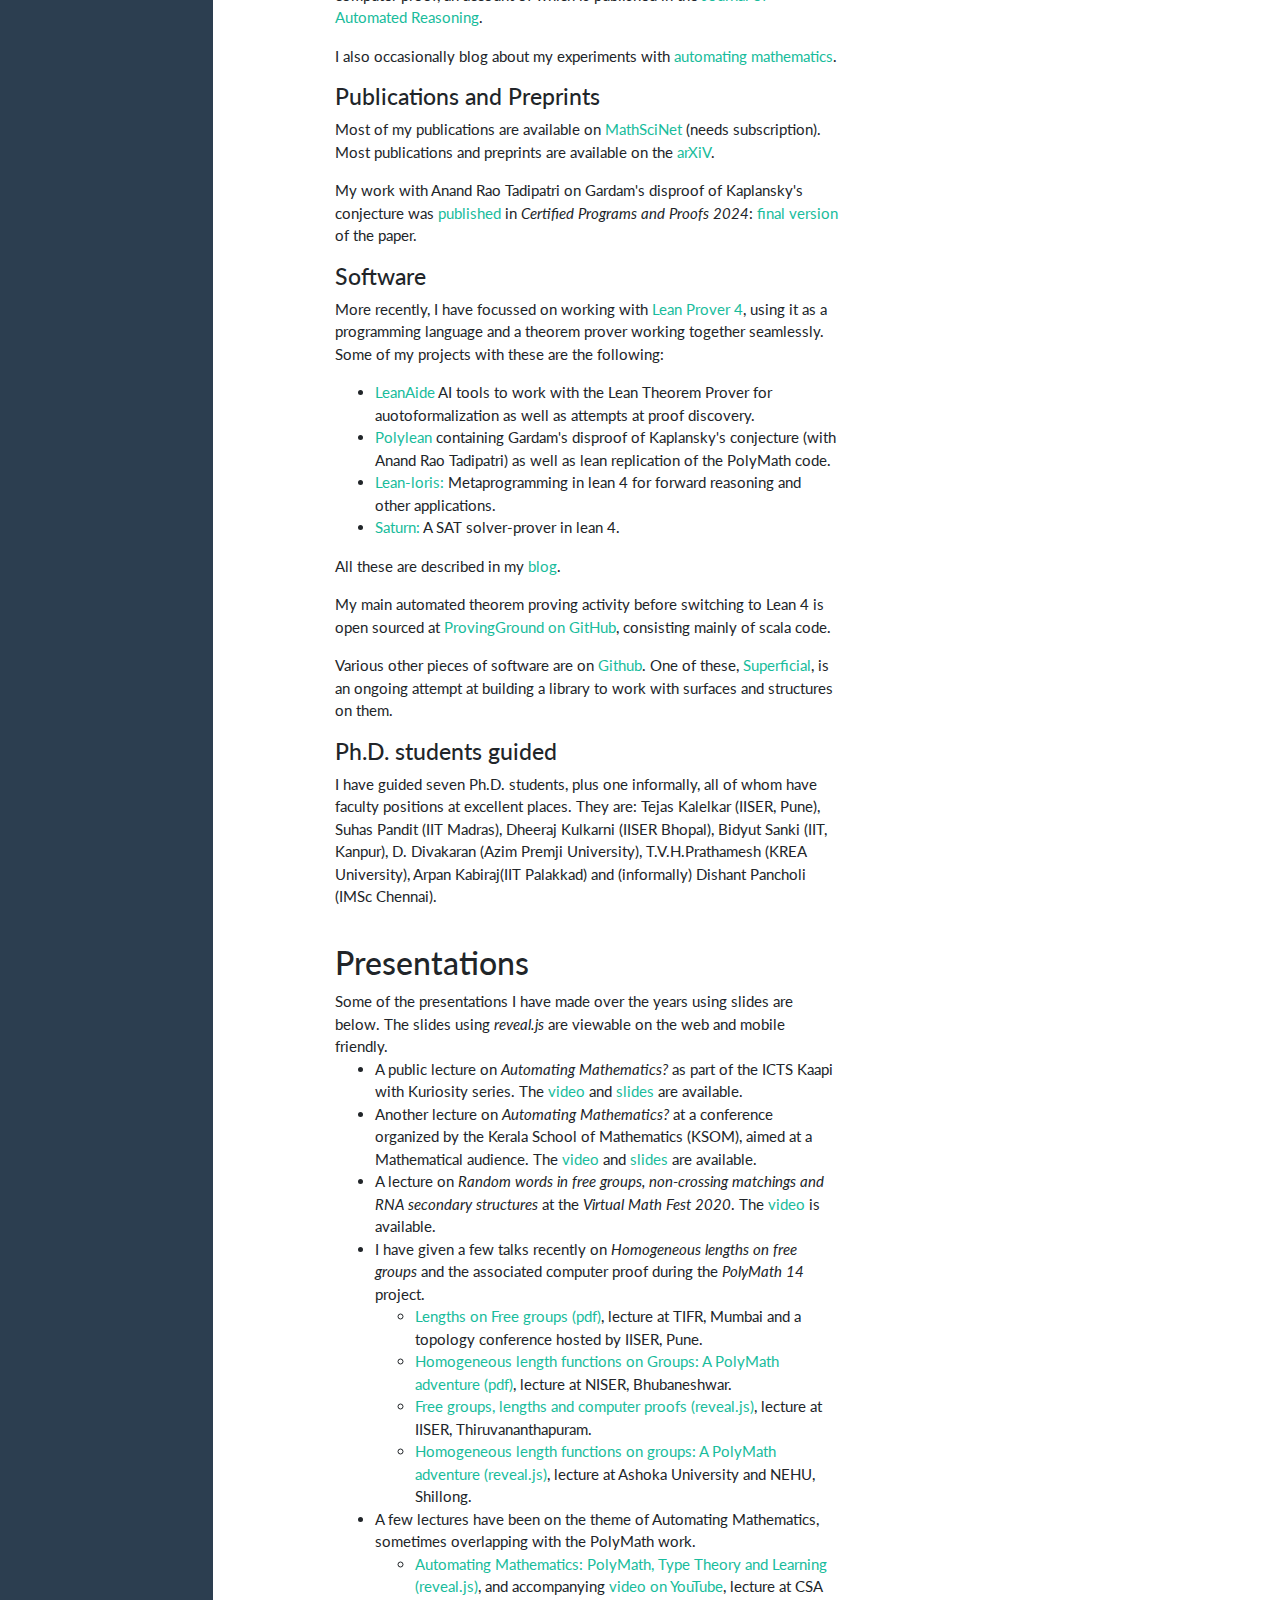
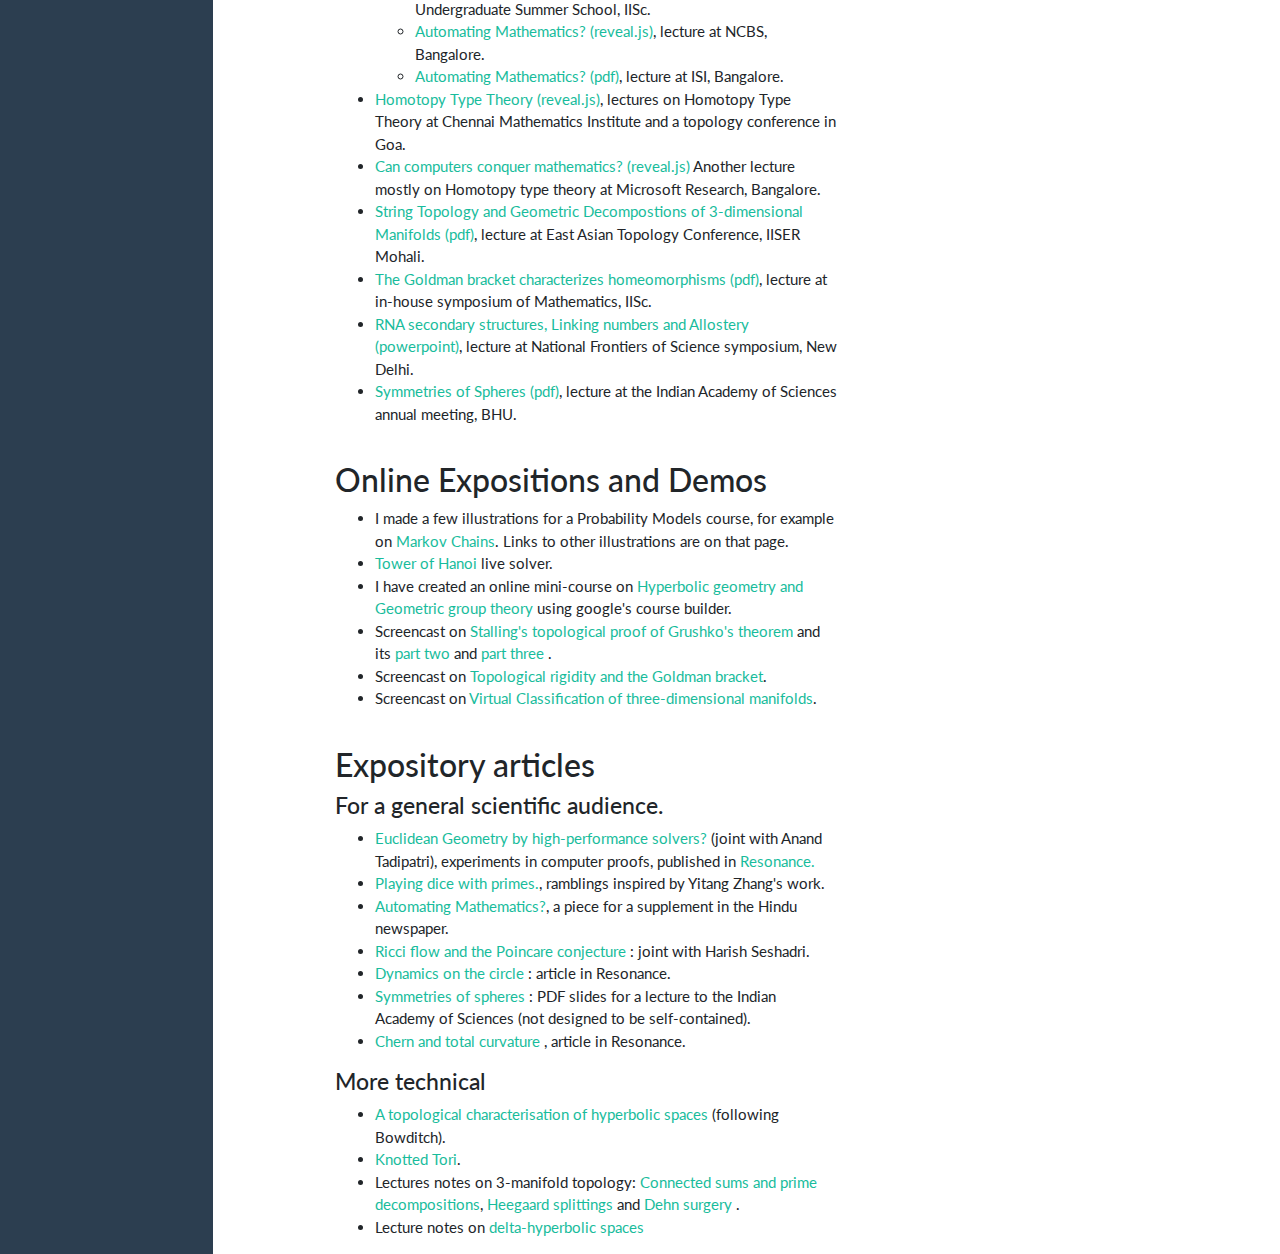
==== commit 31d41385: "past course moved" ====
--- a/index.html
+++ b/index.html
@@ -139,13 +139,13 @@
           <ul>
             <li class="lead"><a href="https://math.iisc.ac.in/~gadgil/proofs-and-programs-2025/index.html">MA 208:
               Proofs and Programs</a>, January 2025.</li>
-            <li class="lead"><a href="https://math.iisc.ac.in/~gadgil/intro-algebraic-topology-2024/index.html">MA 232:
-              Introduction to Algebraic Topology</a>, August 2024.</li>
           </ul>
 
           <h4> Past courses </h4>
           <p>The following are some of the courses that I have taught recently.</p>
           <ul>
+            <li><a href="https://math.iisc.ac.in/~gadgil/intro-algebraic-topology-2024/index.html">MA 232:
+              Introduction to Algebraic Topology</a>, August 2024.</li>
             <li><a href="https://math.iisc.ac.in/~gadgil/algebraic-topology-2024/index.html">MA 332:
               Algebraic Topology</a>, January 2024.</li>
             <li><a href="https://math.iisc.ac.in/~gadgil/intro-algebraic-topology-2023/index.html">MA 232:
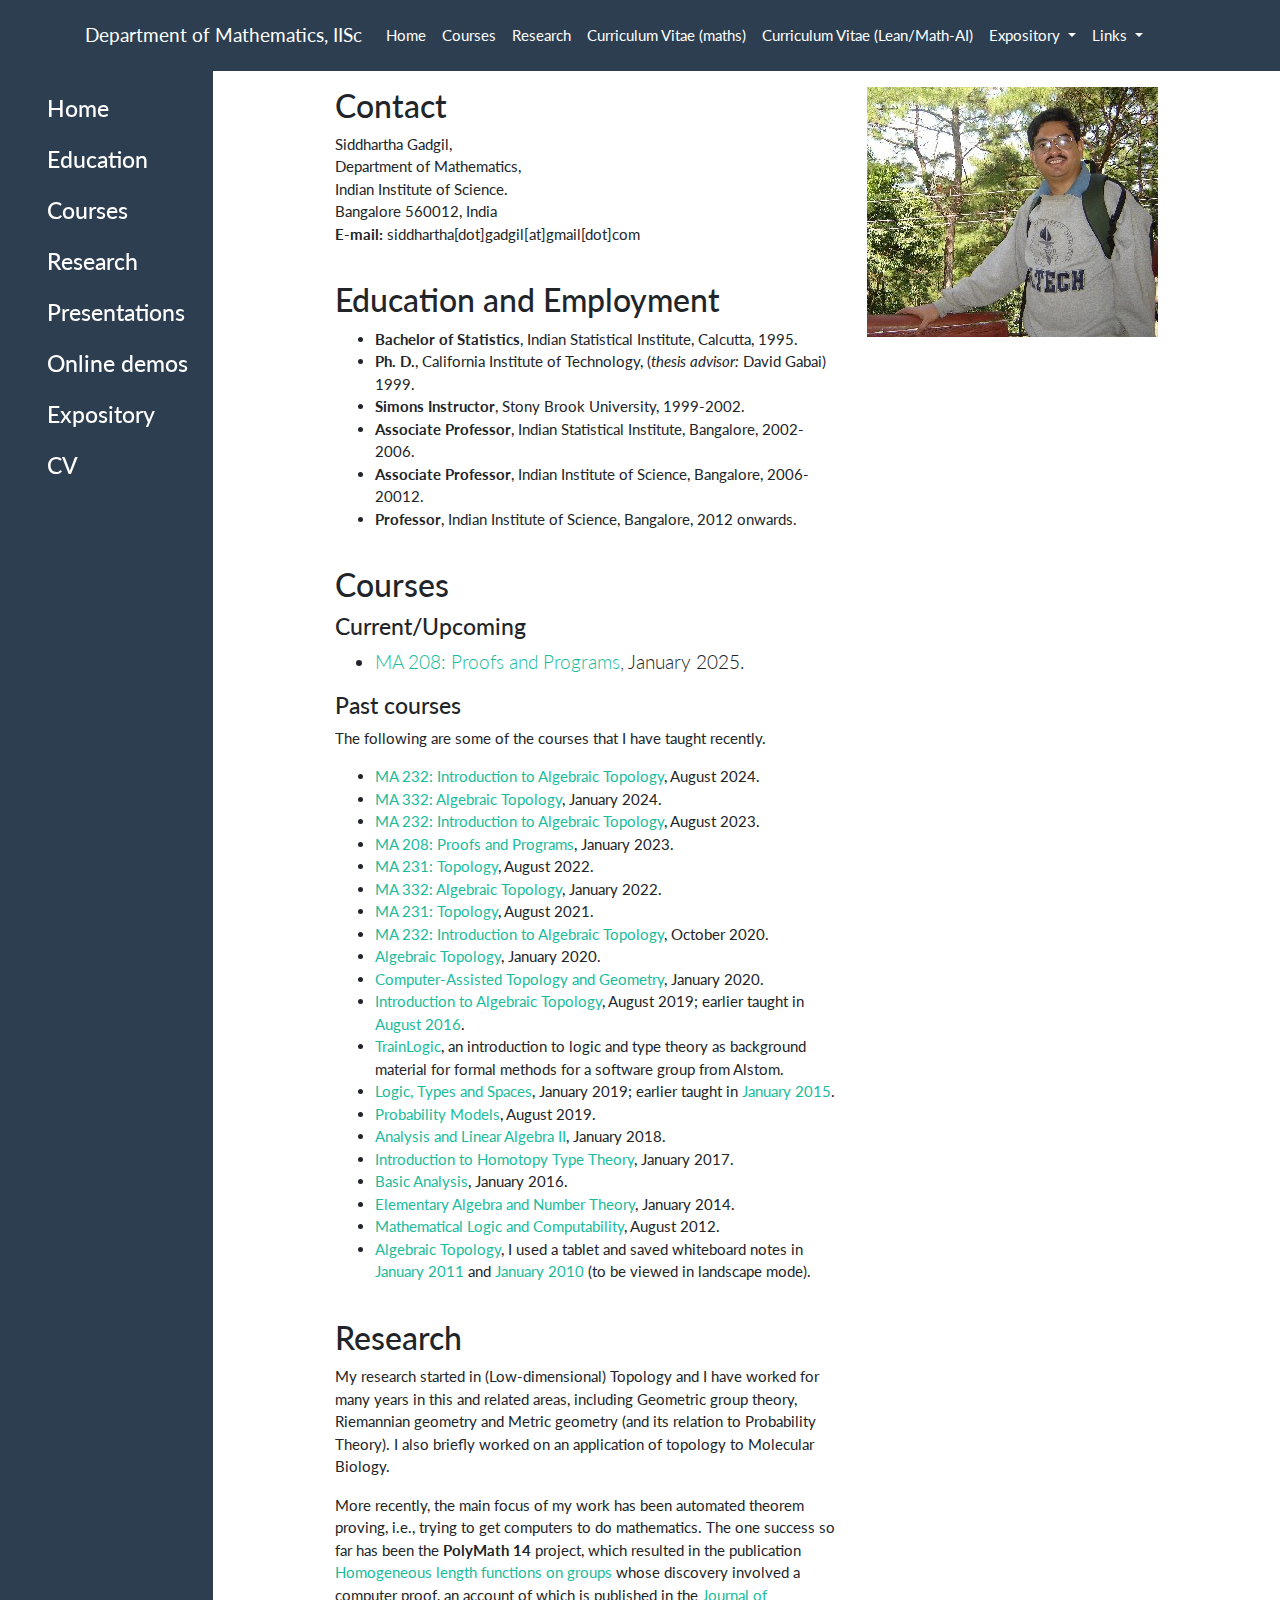
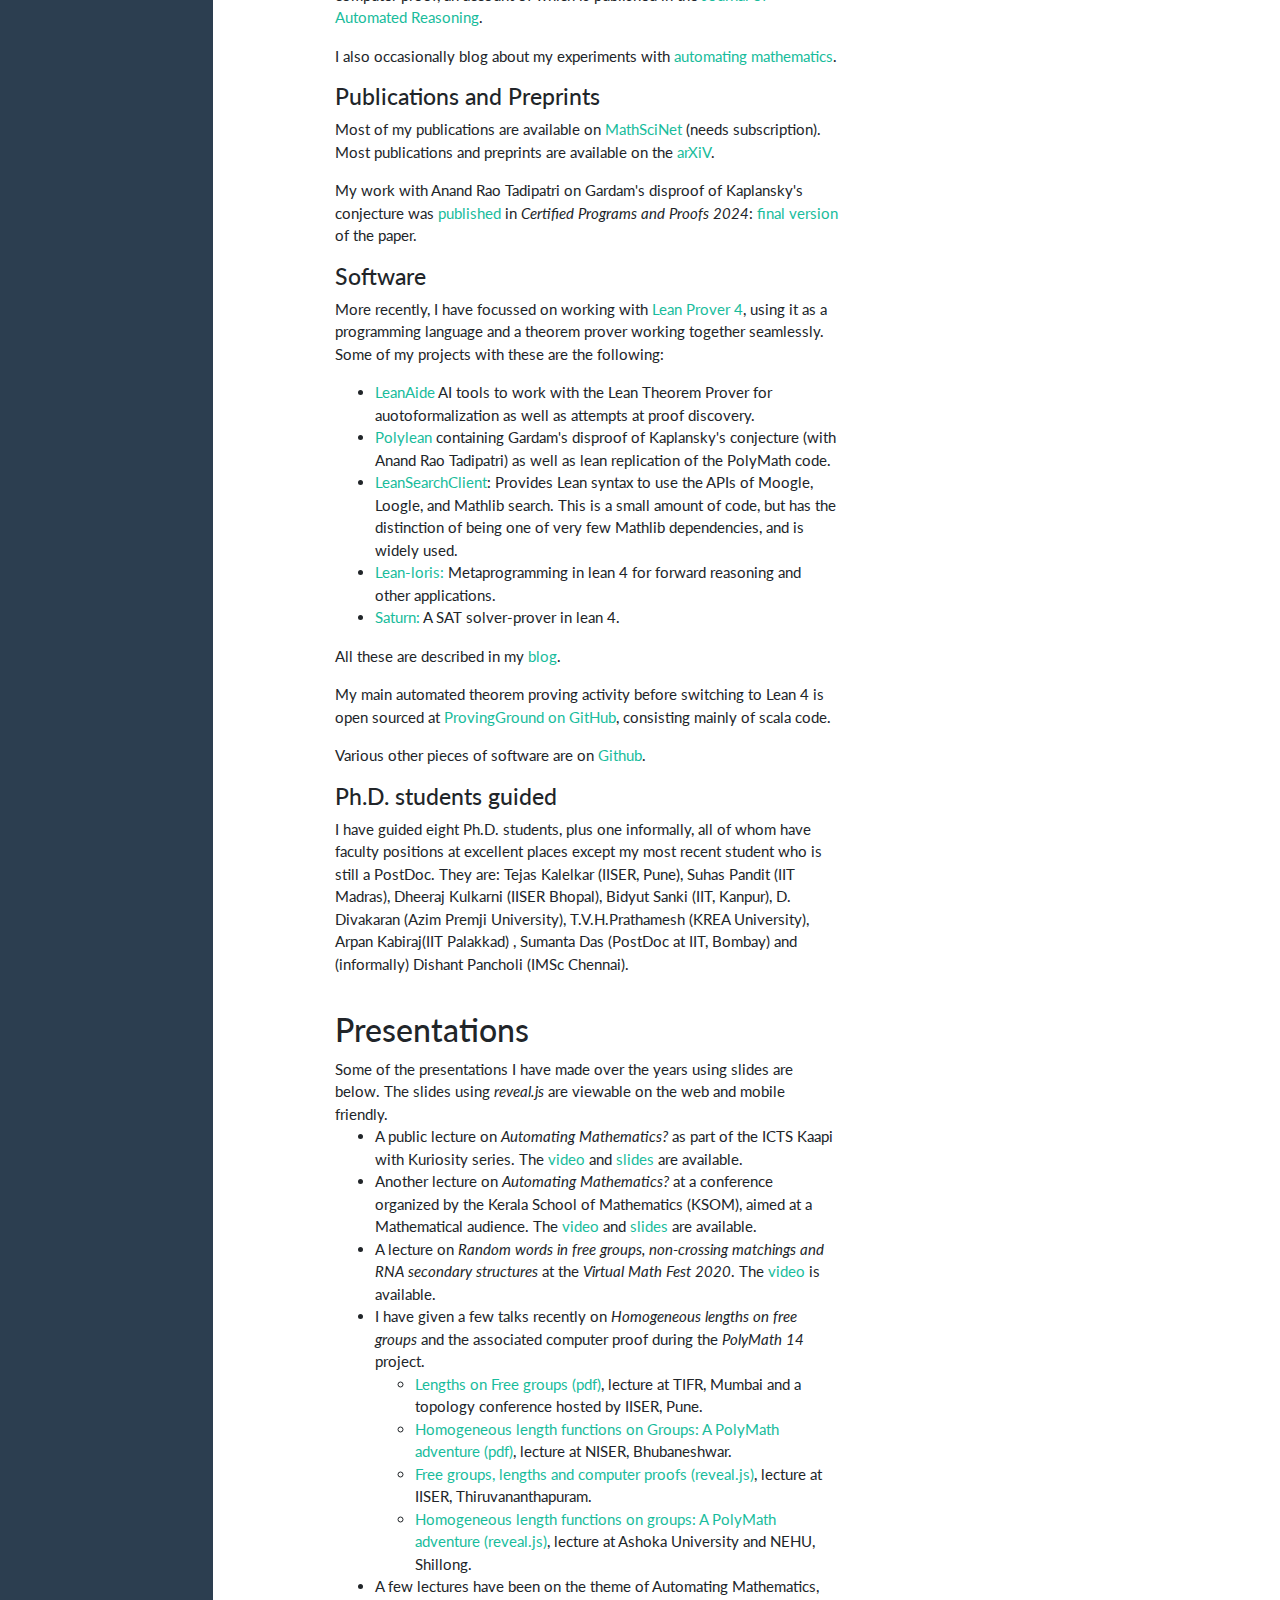
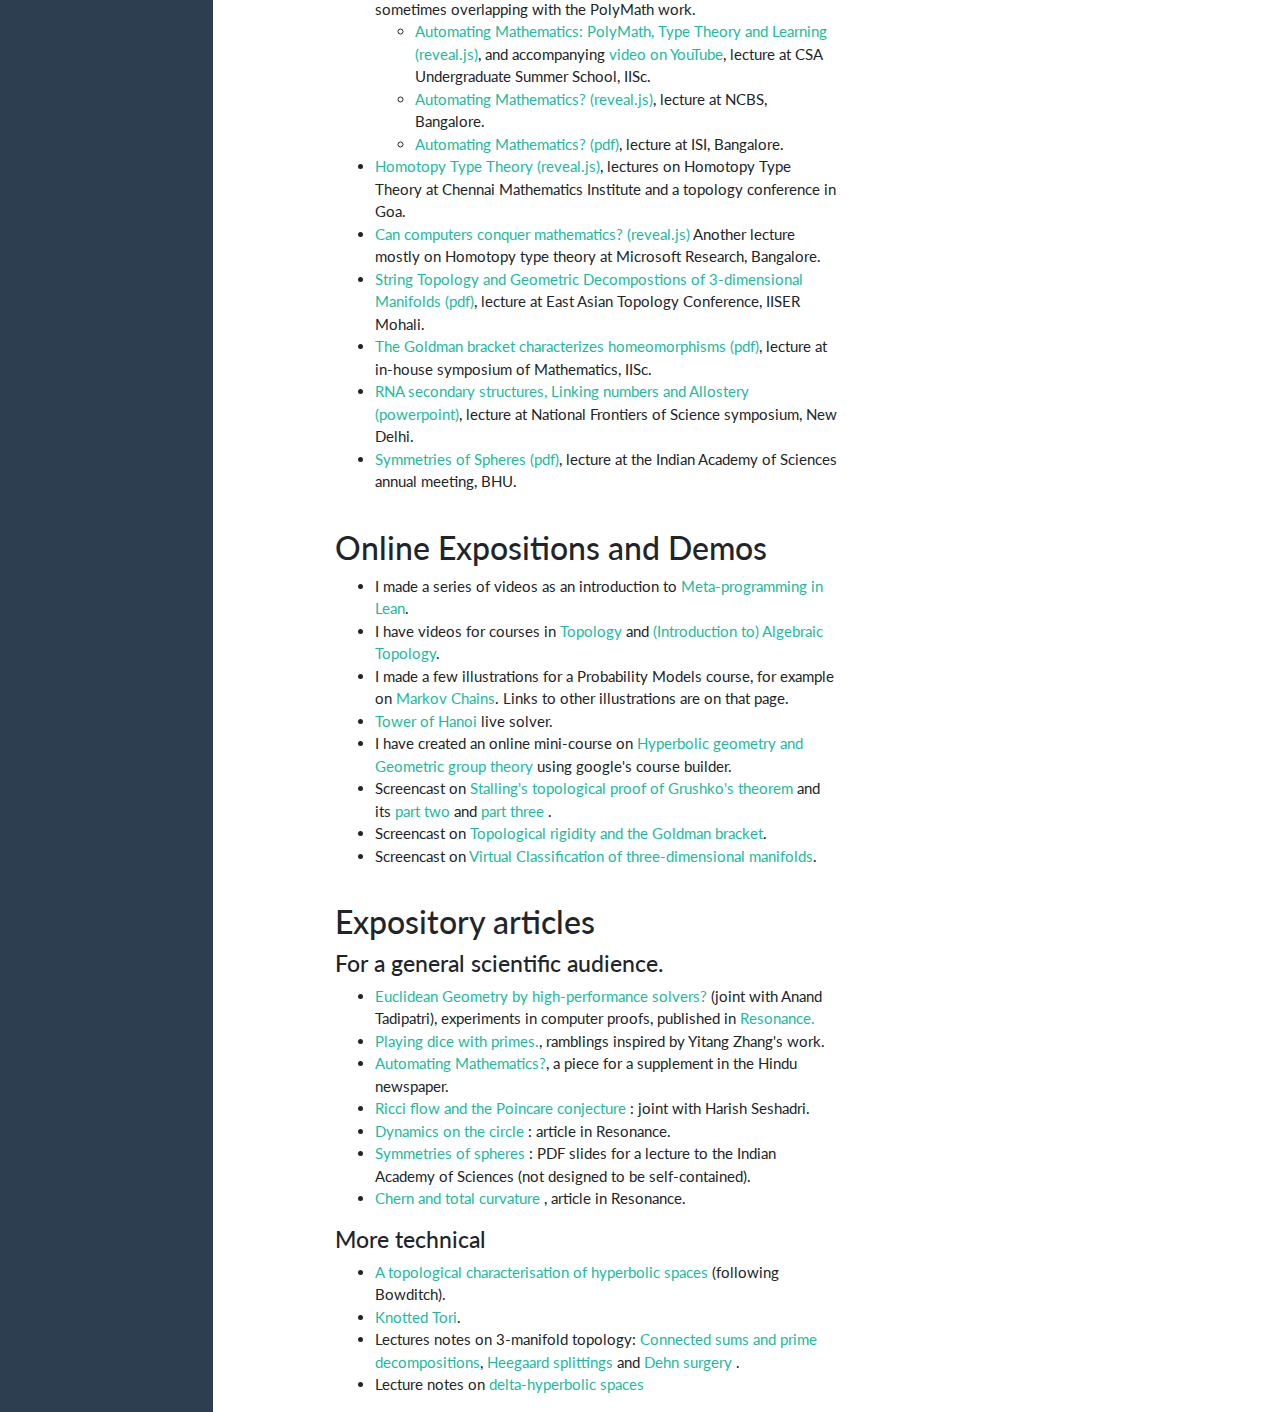
==== commit 53be3da5: "website updates" ====
--- a/index.html
+++ b/index.html
@@ -48,7 +48,9 @@
           <li class="nav-item"><a class="nav-link" href="#">Home</a></li>
           <li class="nav-item"><a class="nav-link" href="#courses">Courses</a></li>
           <li class="nav-item"><a class="nav-link" href="#research">Research</a></li>
-          <li class="nav-item"> <a class="nav-link" href="cv.pdf"> Curriculum Vitae </a></li>
+          <li class="nav-item"> <a class="nav-link" href="cv.pdf"> Curriculum Vitae (maths) </a></li>
+          <li class="nav-item"> <a class="nav-link" href="cv_mathai.pdf"> Curriculum Vitae (Lean/Math-AI) </a></li>
+
 
           <li class="nav-item dropdown">
             <a href="#" class="nav-link dropdown-toggle" data-toggle="dropdown" role="button" aria-haspopup="true"
@@ -233,35 +235,33 @@
           <p>More recently, I have focussed on working with <a href="https://leanprover.github.io/">Lean Prover 4</a>, using it as a programming 
           language and a theorem prover working together seamlessly. Some of my projects with these are the following:
         <ul>
-          <li><a href="https://github.com/siddhartha-gadgil/leanaide">LeanAide</a> AI tools to work with the 
+          <li><a href="https://github.com/siddhartha-gadgil/leanaide" target="_blank">LeanAide</a> AI tools to work with the 
             Lean Theorem Prover for auotoformalization as well as attempts at proof discovery.</li>
-          <li><a href="https://github.com/siddhartha-gadgil/Polylean">Polylean</a> containing 
+          <li><a href="https://github.com/siddhartha-gadgil/Polylean" target="_blank">Polylean</a> containing 
             Gardam's disproof of Kaplansky's conjecture (with Anand Rao Tadipatri) as well as lean replication of the PolyMath code. </li>
-            <li> <a href="https://github.com/siddhartha-gadgil/lean-loris">Lean-loris:</a> Metaprogramming in lean 4 for forward reasoning and other applications.</li>
-            <li><a href="https://github.com/siddhartha-gadgil/Saturn">Saturn:</a> A SAT solver-prover in lean 4.</li>
+            <li><a href="https://github.com/leanprover-community/LeanSearchClient" target="_blank">LeanSearchClient</a>: Provides Lean syntax to use the APIs of Moogle, Loogle, and Mathlib search. This is a small amount of code, but has the distinction of being one of very few Mathlib dependencies, and is widely used.</li>
+  
+            <li> <a href="https://github.com/siddhartha-gadgil/lean-loris" target="_blank">Lean-loris:</a> Metaprogramming in lean 4 for forward reasoning and other applications.</li>
+            <li><a href="https://github.com/siddhartha-gadgil/Saturn" target="_blank">Saturn:</a> A SAT solver-prover in lean 4.</li>
         </ul>
         All these are described in my <a
-        href="https://siddhartha-gadgil.github.io/automating-mathematics/">blog</a>.
+        href="https://siddhartha-gadgil.github.io/automating-mathematics/" target="_blank">blog</a>.
       </p>
       <p>My main automated theorem proving activity before switching to Lean 4 is open sourced at <a
         href="https://github.com/siddhartha-gadgil/ProvingGround" target="_blank">ProvingGround on
         GitHub</a>,
       consisting mainly of scala code.</p>
 
-          <p>Various other pieces of software are on <a href="https://github.com/siddhartha-gadgil">Github</a>. One of
-            these,
-            <a href="https://github.com/siddhartha-gadgil/Superficial">Superficial</a>, is an ongoing attempt at
-            building a library to work with
-            surfaces and structures on them.
+          <p>Various other pieces of software are on <a href="https://github.com/siddhartha-gadgil" target="_blank">Github</a>. 
           </p>
 
           <h4>Ph.D. students guided</h4>
-          <p> I have guided seven Ph.D. students, plus one informally, all of whom have faculty positions at excellent
-            places. They are:
+          <p> I have guided eight Ph.D. students, plus one informally, all of whom have faculty positions at excellent
+            places except my most recent student who is still a PostDoc. They are:
             Tejas Kalelkar (IISER, Pune), Suhas Pandit (IIT Madras), Dheeraj Kulkarni (IISER Bhopal), Bidyut Sanki (IIT,
             Kanpur),
             D. Divakaran (Azim Premji University), T.V.H.Prathamesh (KREA University), Arpan
-            Kabiraj(IIT Palakkad) and
+            Kabiraj(IIT Palakkad) , Sumanta Das (PostDoc at IIT, Bombay) and
             (informally) Dishant Pancholi (IMSc Chennai).
 
           </p>
@@ -338,6 +338,8 @@
           <h3> Online Expositions and Demos </h3>
 
           <ul>
+            <li> I made a series of videos as an introduction to <a href="https://www.youtube.com/playlist?list=PL_bVGic_CrGtMw1QVFRLRsZjcymm56mRi">Meta-programming in Lean</a>. </li>
+            <li> I have videos for courses in <a href="https://www.youtube.com/playlist?list=PL_bVGic_CrGvxs3aBKD50eWfoqX8Rk4c_">Topology</a> and <a href="https://www.youtube.com/playlist?list=PL_bVGic_CrGs5bOLW_RR-8Y2RM09Fyg_0">(Introduction to) Algebraic Topology</a>.</li>
             <li> I made a few illustrations for a Probability Models course, for example on <a
                 href="https://math.iisc.ac.in/~gadgil/MA261/illustrations/markov.html">Markov Chains</a>. Links to other
               illustrations are on that page.</li>
